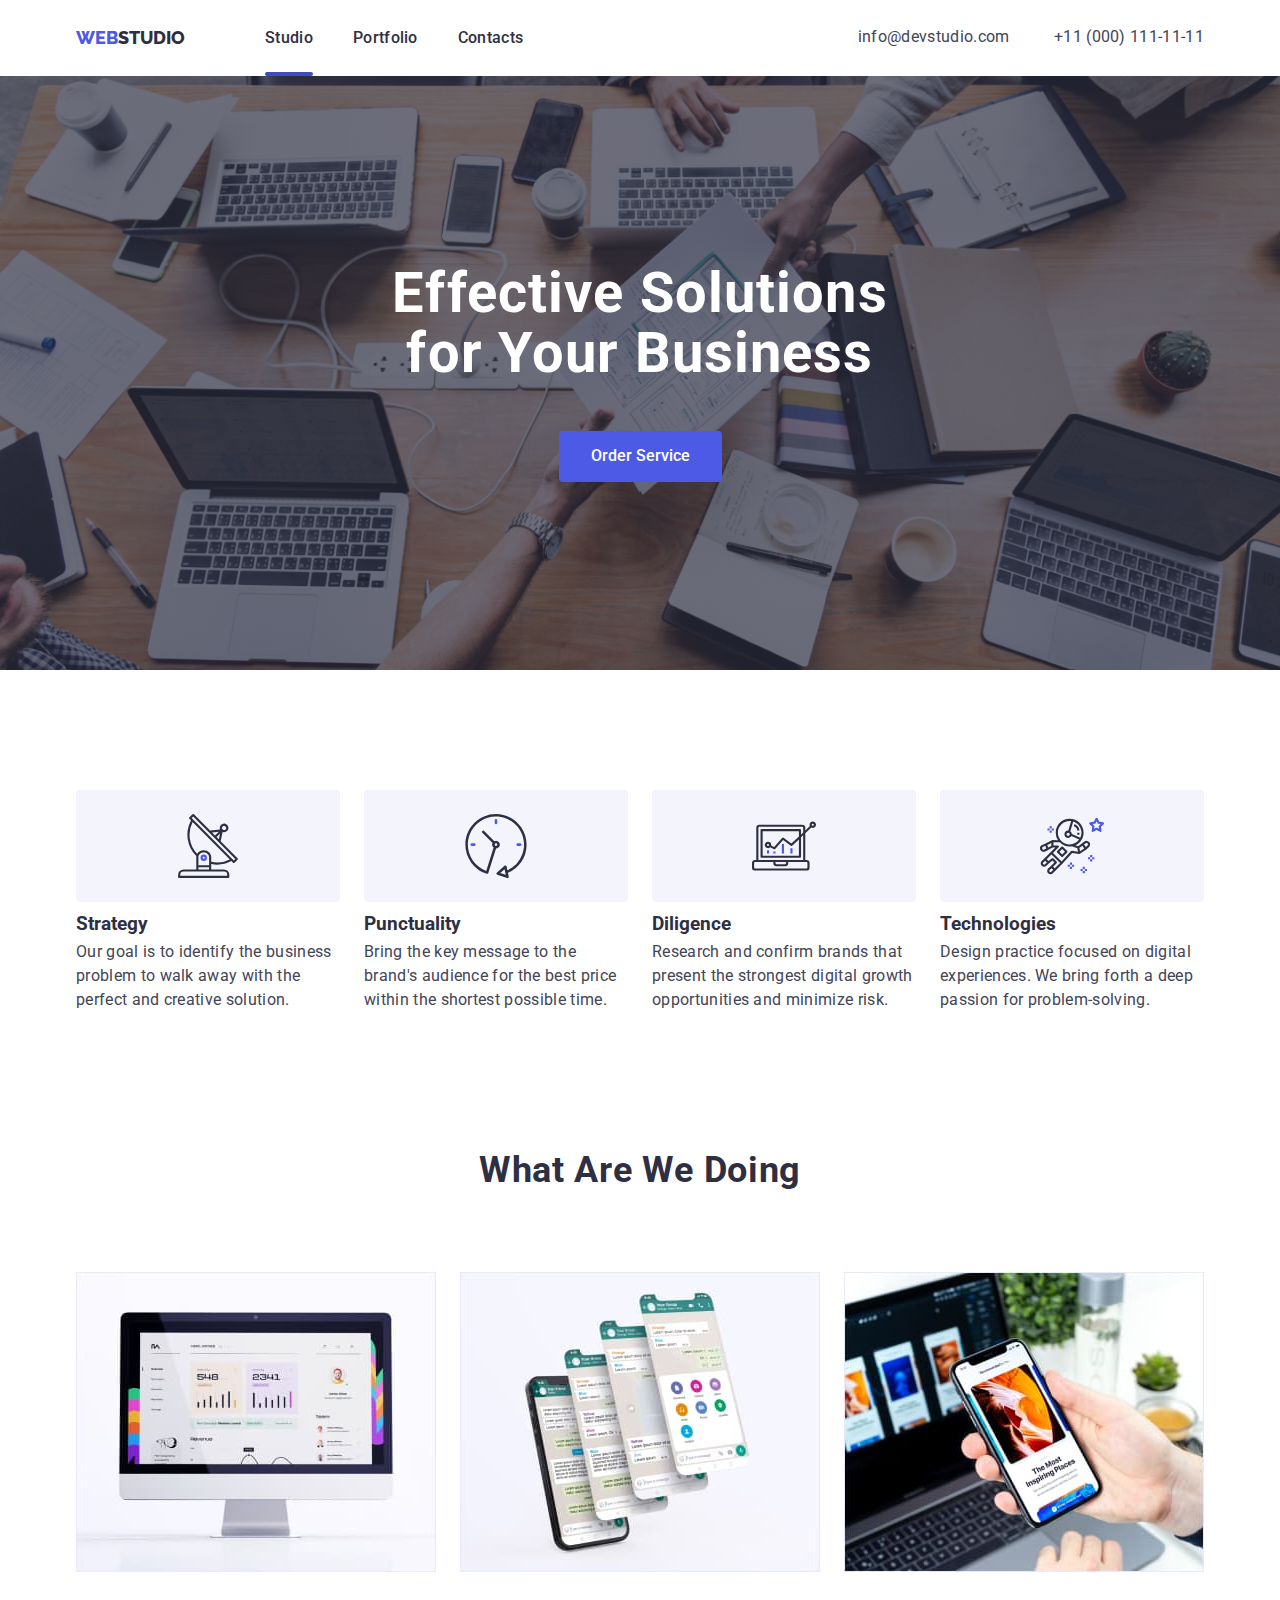
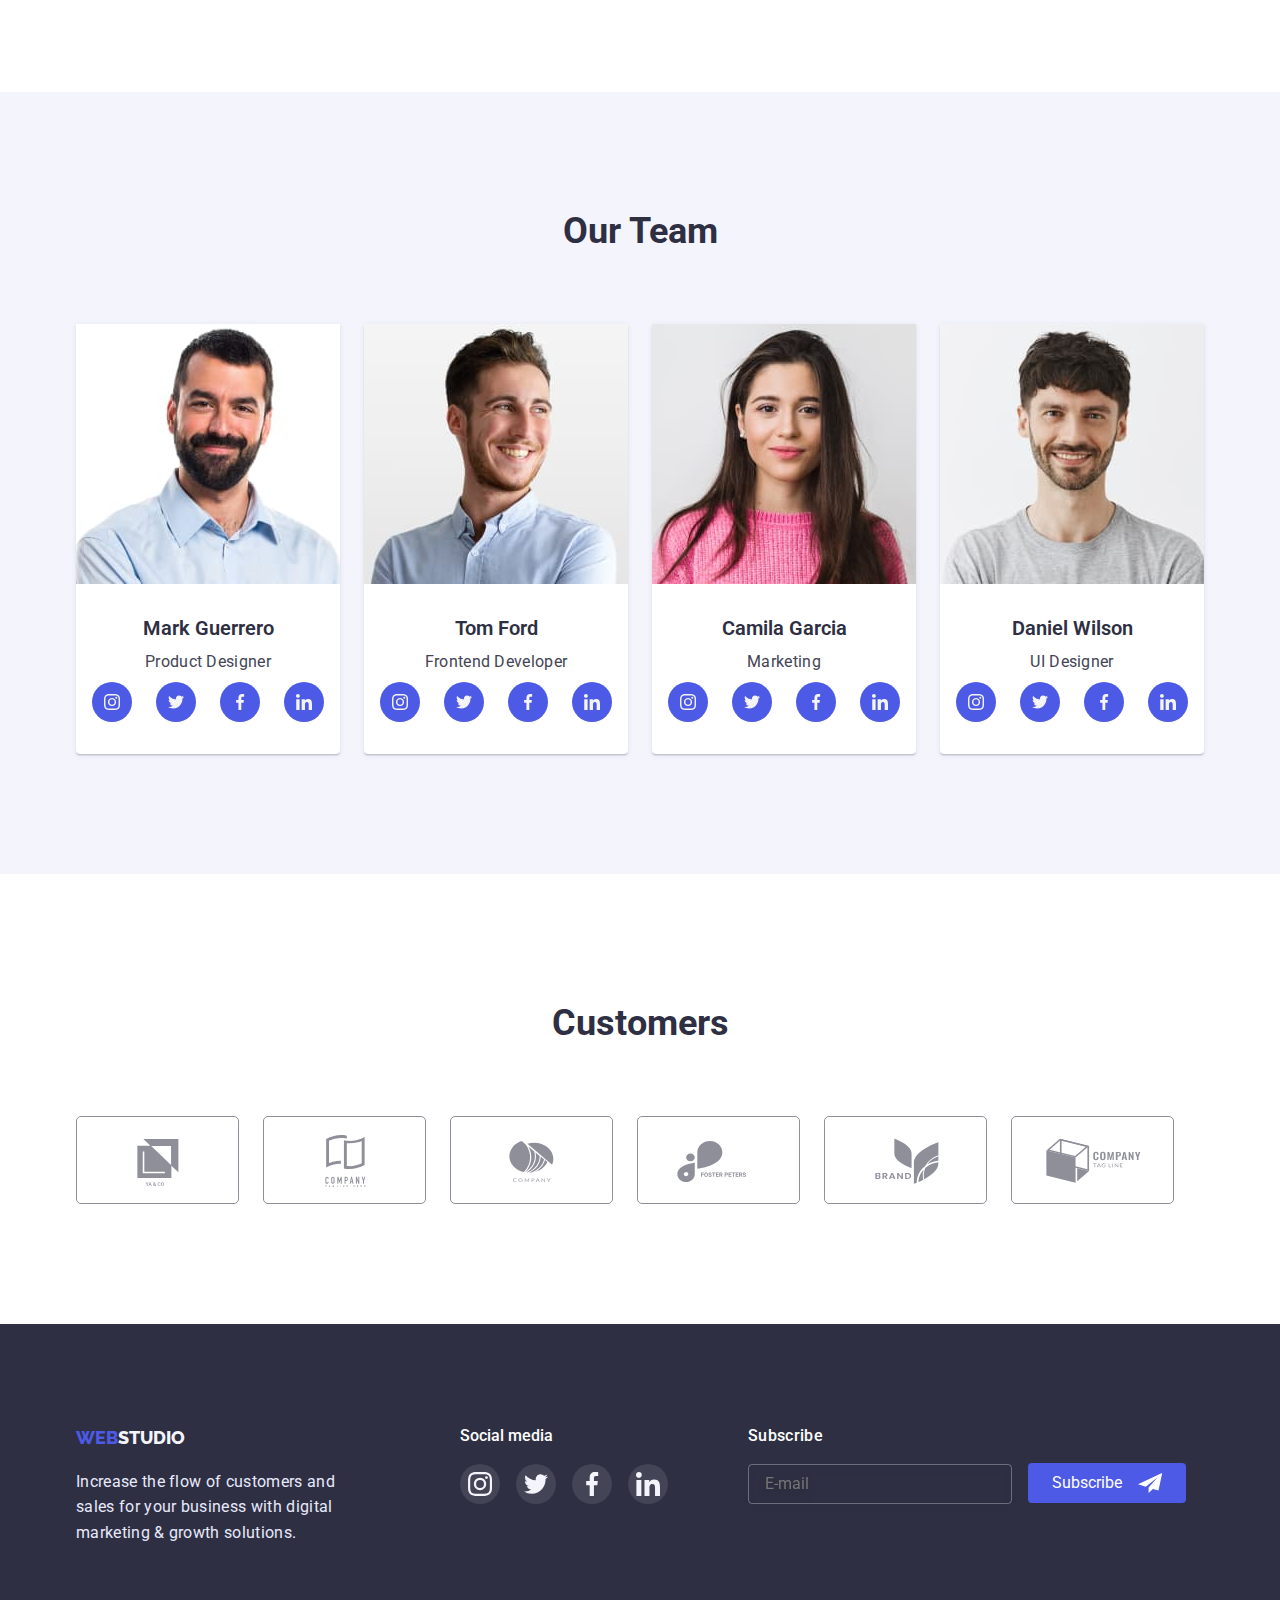
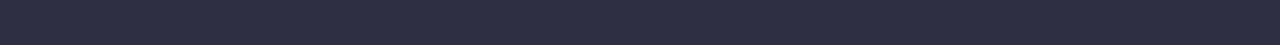
==== index.html @ 7df6b6e0 "hw7(task7) fix 0.0" ====
<!DOCTYPE html>
<html lang="en">
  <head>
    <meta charset="UTF-8">
    <meta http-equiv="X-UA-Compatible" content="IE=edge">
    <meta name="viewport" content="width=device-width, initial-scale=1.0">
    <title>WebStudio</title>
    <link rel="preconnect" href="https://fonts.googleapis.com">
    <link rel="preconnect" href="https://fonts.gstatic.com" crossorigin>
    <link href="https://fonts.googleapis.com/css2?family=Raleway:wght@800&family=Roboto:wght@400;500;700;900&display=swap" rel="stylesheet">
    <link rel="stylesheet" href="./styles/modern-normalize.css">
    <link rel="stylesheet" href="./styles/style.css">
  </head>
  <body class="site-body">
    <!--Header-->
    <header class="topline">
      <div class="container had-container">
        <nav class="style-navigation">
      <a class="logo link" href="./index.html">
        <span class="web">WEB</span>
        <span class="studio">STUDIO</span>
        </a>
      <!--Menu Nav-->
        <ul class="navigation list">
          <li class="header-nav"><a class="studio-nav link active-link" href="./index.html">Studio</a></li>
          <li class="header-nav"><a class="portfolio-nav link" href="./portfolio.html">Portfolio</a></li>
          <li class="header-nav"><a class="contact-nav link" href="#">Contacts</a></li>
        </ul>
      </nav>
      <address class="contact-link">
        <a class="header-mail link" href="mailto:info@devstudio.com">info@devstudio.com</a>
        <a class="header-tel link" href="tel:+110001111111">+11 (000) 111-11-11</a>
      </address>
    </div>
    </header>

    <!--Main-->
    <main class="main-studio">

      <section class="mainheadder">
        <div class="container">
        <h1 class="title ">Effective Solutions for Your Business</h1>
        <button type="button" class="textbutton" data-modal-open>Order Service</button>
      </div>
      </section>

      <!--Section1-->
      <section class="about">
        <div class="container">
        <h2 hidden class="section-two">Main Kontent With Sections</h2>
        <ul class="about-list abouthead list">
          <li class="about-item">
            <div class="about-link">
              <svg class="about-icon" widht="64" height="64">
                <use href="./img/icons.svg#icon-antenna"></use>
              </svg>
            </div>
            <h3 class="hhead">Strategy</h3>
            <p class="phead">
              Our goal is to identify the business problem to walk away with the
              perfect and creative solution.
            </p>
          </li>

          <li class="about-item">
            <div class="about-link">
              <svg class="about-icon" widht="64" height="64"> <!---FIX DEPLO 64 tru-->
                <use href="./img/icons.svg#icon-clock"></use>
              </svg>
            </div>
            <h3 class="hhead">Punctuality</h3>
            <p class="phead">
              Bring the key message to the brand's audience for the best price
              within the shortest possible time.
            </p>
          </li>

          <li class="about-item">
            <div class="about-link">
              <svg class="about-icon" widht="64" height="64">
                <use href="./img/icons.svg#icon-diagram"></use>
              </svg>
            </div>
            <h3 class="hhead">Diligence</h3>
            <p class="phead">
              Research and confirm brands that present the strongest digital
              growth opportunities and minimize risk.
            </p>
          </li>

          <li class="about-item">
            <div class="about-link">
              <svg class="about-icon" widht="64" height="64">
                <use href="./img/icons.svg#icon-astronaut"></use>
              </svg>
            </div>
            <h3 class="hhead">Technologies</h3>
            <p class="phead">
              Design practice focused on digital experiences. We bring forth a
              deep passion for problem-solving.
            </p>
          </li>
        </ul>

        </div>
      </section>

      <!--Section2-->
      <section class="our-work">
        <div class="container">
        <h2 class="title-two">What are we doing</h2>
        <ul class="img-wedoing list">
          <!--img1-->
          <li >
            <img 
              src="img/img1.jpg"
              alt="коп'ютер зі статистикою"
            >
          </li>
        <!--img2-->
        <li >
          <img
            
            src="img/img2.jpg"
            alt="мобільний функціонал продукту"
          >
        </li>
        <!--img3-->
        <li >
          <img
            
            src="img/img3.jpg"
            alt="мобільний дизайн додатку"
          >
        </li>
      </ul>
     </div>
      </section>
 
      <!--Section3-->
      <section class="team">
        <div class="container">
        <h2 class="title-three">Our Team</h2>

        <ul  class="img-team list">
          <!--Mark-->
          <li class="backround-card-mainpage">
            <img
              src="img/MarkGuerrero.jpg"
              alt="альтернативний текст"
            > 
            <h3 class="title-team">Mark Guerrero</h3>
            <p class="text-team">Product Designer</p>
            <ul class="studio-soc-list list">
              <li class="studio-soc-item">
                <a href="" class="studio-soc-link link">
                  <svg class="studio-soc-icon" width="16" height="16">
                    <use href="./img/icons.svg#icon-instagram"></use>
                  </svg>
                </a>
              </li>
              <li class="studio-soc-item">
                <a href="" class="studio-soc-link link">
                  <svg class="studio-soc-icon" width="16" height="16">
                    <use href="./img/icons.svg#icon-twitter"></use>
                  </svg>
                </a>
              </li>
              <li class="studio-soc-item">
                <a href="" class="studio-soc-link link">
                  <svg class="studio-soc-icon" width="16" height="16">
                    <use href="./img/icons.svg#icon-facebook"></use>
                  </svg>
                </a>
              </li>
              <li class="studio-soc-item">
                <a href="" class="studio-soc-link link">
                  <svg class="studio-soc-icon" width="16" height="16">
                    <use href="./img/icons.svg#icon-linkedin"></use>
                  </svg>
                </a>
              </li>
            </ul>
          </li>
          
          <!--Tom-->
          <li class="backround-card-mainpage">
            <img
              src="img/TomFord.jpg"
              alt="альтернативний текст"
            >
            <h3 class="title-team">Tom Ford</h3>
            <p class="text-team">Frontend Developer</p>
            <ul class="studio-soc-list list">
              <li class="studio-soc-item">
                <a href="" class="studio-soc-link link">
                  <svg class="studio-soc-icon" width="16" height="16">
                    <use href="./img/icons.svg#icon-instagram"></use>
                  </svg>
                </a>
              </li>
              <li class="studio-soc-item">
                <a href="" class="studio-soc-link link">
                  <svg class="studio-soc-icon" width="16" height="16">
                    <use href="./img/icons.svg#icon-twitter"></use>
                  </svg>
                </a>
              </li>
              <li class="studio-soc-item">
                <a href="" class="studio-soc-link link">
                  <svg class="studio-soc-icon" width="16" height="16">
                    <use href="./img/icons.svg#icon-facebook"></use>
                  </svg>
                </a>
              </li>
              <li class="studio-soc-item">
                <a href="" class="studio-soc-link link">
                  <svg class="studio-soc-icon" width="16" height="16">
                    <use href="./img/icons.svg#icon-linkedin"></use>
                  </svg>
                </a>
              </li>
            </ul>
          </li>
          <!--Camila-->
          <li class="backround-card-mainpage">
            <img
              src="img/CamilaGarcia.jpg"
              alt="альтернативний текст"
            >
            <h3 class="title-team">Camila Garcia</h3>
            <p class="text-team">Marketing</p>
            <ul class="studio-soc-list list">
              <li class="studio-soc-item">
                <a href="" class="studio-soc-link link">
                  <svg class="studio-soc-icon" width="16" height="16">
                    <use href="./img/icons.svg#icon-instagram"></use>
                  </svg>
                </a>
              </li>
              <li class="studio-soc-item">
                <a href="" class="studio-soc-link link">
                  <svg class="studio-soc-icon" width="16" height="16">
                    <use href="./img/icons.svg#icon-twitter"></use>
                  </svg>
                </a>
              </li>
              <li class="studio-soc-item">
                <a href="" class="studio-soc-link link">
                  <svg class="studio-soc-icon" width="16" height="16">
                    <use href="./img/icons.svg#icon-facebook"></use>
                  </svg>
                </a>
              </li>
              <li class="studio-soc-item">
                <a href="" class="studio-soc-link link">
                  <svg class="studio-soc-icon" width="16" height="16">
                    <use href="./img/icons.svg#icon-linkedin"></use>
                  </svg>
                </a>
              </li>
            </ul>
          </li>
          <!--Daniel-->
          <li class="backround-card-mainpage">
            <img
              src="img/DanielWilson.jpg"
              alt="альтернативний текст"
            >
            <h3 class="title-team">Daniel Wilson</h3>
            <p class="text-team">UI Designer</p>
            <ul class="studio-soc-list list">
              <li class="studio-soc-item">
                <a href="" class="studio-soc-link link">
                  <svg class="studio-soc-icon" width="16" height="16">
                    <use href="./img/icons.svg#icon-instagram"></use>
                  </svg>
                </a>
              </li>
              <li class="studio-soc-item">
                <a href="" class="studio-soc-link link">
                  <svg class="studio-soc-icon" width="16" height="16">
                    <use href="./img/icons.svg#icon-twitter"></use>
                  </svg>
                </a>
              </li>
              <li class="studio-soc-item">
                <a href="" class="studio-soc-link link">
                  <svg class="studio-soc-icon" width="16" height="16">
                    <use href="./img/icons.svg#icon-facebook"></use>
                  </svg>
                </a>
              </li>
              <li class="studio-soc-item">
                <a href="" class="studio-soc-link link">
                  <svg class="studio-soc-icon" width="16" height="16">
                    <use href="./img/icons.svg#icon-linkedin"></use>
                  </svg>
                </a>
              </li>
            </ul>
          </li>
        </ul>
        </div>
      </section>

      <!--Section4-->
      <section class="cust">
        <div class="container">
          <h2 class="title-four">Customers</h2>
            <ul class="cust-list list">
              <li class="cust-item">
                <a href="" class="cust-link link">
                  <svg class="cust-icon" width="104" height="56">
                    <use href="./img/icons.svg#icon-Logo-first"></use>
                  </svg>
                </a>
              </li>
              <li class="cust-item">
                <a href="" class="cust-link link">
                  <svg class="cust-icon" width="104" height="56">
                    <use href="./img/icons.svg#icon-Logo-sec"></use>
                  </svg>
                </a>
              </li>
              <li class="cust-item">
                <a href="" class="cust-link link">
                  <svg class="cust-icon" width="104" height="56">
                    <use href="./img/icons.svg#icon-Logo-th"></use>
                  </svg>
                </a>
              </li>
              <li class="cust-item">
                <a href="" class="cust-link link">
                  <svg class="cust-icon" width="104" height="56">
                    <use href="./img/icons.svg#icon-Logo-for"></use>
                  </svg>
                </a>
              </li>
              <li class="cust-item">
                <a href="" class="cust-link link">
                  <svg class="cust-icon" width="104" height="56">
                    <use href="./img/icons.svg#icon-Logo-fiv"></use>
                  </svg>
                </a>
              </li>
              <li class="cust-item">
                <a href="" class="cust-link link">
                  <svg class="cust-icon"  width="104" height="56">
                    <use href="./img/icons.svg#icon-Logo-six"></use>
                  </svg>
                </a>
              </li>
            </ul>
        </div>
      </section>

    </main>

    <!--Footer-->
    <footer class="footer">

      <div class="wrap-footer container">

        <!--FOOTER LOGO-->
      <div class="foot-logo">
      <a class="logo-footer link" href="./index.html"
        ><span class="web-footer">WEB</span><span class="studio-footer">STUDIO</span>
        </a> 
      <p class="footertext">
        Increase the flow of customers and sales for your business with digital
        marketing & growth solutions.
      </p>
    </div>

<!--FOOTER SOC_LINK-->
<div class="soc-link-footer">
  <h3 class="title-footer-soc">Social media</h3>
  <ul class="footer-soc-list list">
    
    <li class="footer-soc-item">
      <a href="" class="footer-soc-link link">
        <svg class="footer-soc-icon" width="24" height="24">
          <use href="./img/icons.svg#icon-instagram"></use>
        </svg>
      </a>
    </li>
    <li class="footer-soc-item">
      <a href="" class="footer-soc-link link">
        <svg class="sfooter-soc-icon" width="24" height="24">
          <use href="./img/icons.svg#icon-twitter"></use>
        </svg>
      </a>
    </li>
    <li class="footer-soc-item">
      <a href="" class="footer-soc-link link">
        <svg class="sfooter-soc-icon" width="24" height="24">
          <use href="./img/icons.svg#icon-facebook"></use>
        </svg>
      </a>
    </li>
    <li class="footer-soc-item">
      <a href="" class="footer-soc-link link">
        <svg class="sfooter-soc-icon" width="24" height="24">
          <use href="./img/icons.svg#icon-linkedin"></use>
        </svg>
      </a>
    </li>
  </ul>
</div>
<form class="subskribe-form">
  <h3 class="title-subskribe">Subscribe</h3>
  <div class="footer-subskribe">
        <div class="input-subskribe-footer">
      <input type="email"
        class="subskribe-input"
        name="footer-email"
        placeholder="E-mail"
        required
        id="footer-email"
        />
        </div>
        <section class="butten-footer">
          <button type="submit" class="subskribe-butten">Subscribe
            <svg class="icon-subscibe" width="24" height="24">
              <use href="./img/icons.svg#icon-subscibe"></use>
              </svg>
          </button>
        </section>
        </div>
      </form>
  </div>

      </div>
      
    </footer>

    <div class="backdrop is-hidden" data-modal>
      <div class="modal">
        <a type="button" class="modal-close" data-modal-close >
          <svg class="smodal-close-icon" width="8" height="8">
          <use href="./img/icons.svg#icon-vector-close"></use>
          </svg>
        </a>
        </button>
        <p class="modal-title">Leave your contacts and we will call you back</p>
        <form class="modal-form">

          <div class="modal-field">
          <label for="user-name" class="input-text">Name</label>
          <div class="input-wrap">
        <input type="text"
          class="modal-input"
          name="user-name"
          placeholder=""
          required
          id="user-name"
          />
          <svg class="input-icons" width="12" height="12">
            <use href="./img/icons.svg#icon-user"></use>
            </svg>
          </div>
        </div>

        <div class="modal-field">
        <label for="user-tel" class="input-text">Phone</label>
        <div class="input-wrap">
        <input type="tel"
          class="modal-input"
          name="user-tel"
          placeholder=""
          required
          id="user-tel"
           />
           <svg class="input-icons" width="18" height="24">
            <use href="./img/icons.svg#icon-phone-user"></use>
            </svg>
          </div>
        </div>

          <div class="modal-field">
            <label for="email-user" class="input-text">Email</label>
            <div class="input-wrap">
        <input type="email"
          class="modal-input"
          name="user-email"
          placeholder=""
          id="email-user"
           />
           <svg class="input-icons" width="18" height="24">
            <use href="./img/icons.svg#icon-email-user"></use>
            </svg>
          </div>
          <div class="modal-field">
            <label for="user-text" class="input-text">Comment</label>
           <textarea name="user-text"
            id="comment"
            class="modal-massage"
            placeholder="Text input"
            ></textarea>
            </div>
           </div>
          
           <div class="modal-accepted">
            <input type="checkbox"
             id="privacy" 
             name="privacy" 
             value="true" 
             class="input-check visually-hidden"
             />
            <label for="privacy" class="private-accept">
            <span>
              <svg class="check-icon" width="10" height="8">
                <use href="./img/icons.svg#icon-check"></use>
                </svg>
            </span>
            <p class="accept-texts">
            I accept the terms and conditions of the 
            <a class="private-police" href="">Privacy Policy </a>
            </p> 
            </label>
           </div>

           <section class="modal-butten-conteiner">
        <button type="submit" class="modal-butten">Send</button>
            </section>

      </form>
      </div>
    </div>
    <script src="./js/modal.js"></script>
  </body>
</html>
---- styles/style.css ----
:root{
--first-title-color: #FFFFFF;
--second-title-color:#2E2F42;
--first-btn-color: #4D5AE5;
--second-btn-color: #404BBF;
--typical-lh: 1.33
--lh:var(--typical-lh)
}


/*---------зброс марженів та маденгів-------------*/
p, h1, h2, h3, h4, h5, h6 {
    margin: 0;
}
ul{
    margin: 0;
    padding-left: 0;
}

body{
    font-family: 'Roboto', normal;
    background: #FFFFFF;
    color: #2E2F42;
    color: #4D5AE5;
    color: #434455;
    line-height: 1.33;
    line-height: 1.5;
    line-height: 1.6;
}

img{
    display: block;
    width: 100%;
    height: auto;
}

/*INVISE PARAMETR*/
.visually-hidden{
    position: absolute;
    width: 1px;
    height: 1px;
    margin: -1px;
    border: 0;
    padding: 0;
    white-space: nowrap;
    clip-path: inset(100%);
    clip: rect(0 0 0 0);
    overflow: hidden;
}
/*---------Header-Topline--------------*/

.list{
    list-style: none;
}

.link{
    text-decoration: none;
}

.container{
    width: 1158px;
    padding-left: 15px;
    padding-right: 15px;
    outline: 1px;
    margin: 0 auto;
   /*-outline: 1px solid red;-*/
}

/*-----SHABLON-TOP-LINE-------*/
.topline {
    padding-top: 25px;
    padding-bottom: 25px;
    box-shadow: 0px 2px 1px
    rgba(46, 47, 66, 0.08), 0px 1px 1px
    rgba(46, 47, 66, 0.16), 0px 1px 6px 
    rgba(46, 47, 66, 0.08);
}

.had-container {
    display: flex;
}
.style-navigation {
    margin-right: auto;
    display: flex;
    align-items: center;
}

.style-navigation {
    display: flex;
}

.logo {
    display: flex;
    margin-right: 80px;
}

.web {
    font-family: 'Raleway';
    font-style: normal;
    font-weight: 800;
    font-size: 18px;
    line-height: 1.33;
    color: #4D5AE5;
}

.studio { 
    font-family: 'Raleway';
    font-style: normal;
    font-weight: 800;
    font-size: 18px;
    line-height: 1.33;
    color: #2E2F42;
}


.navigation{
    display: flex;
    flex-direction: row;
    gap: 40px;
}

.header-nav{ 
    font-family: 'Roboto';
    font-style: normal;
    font-weight: 500;
    letter-spacing: 0.02em;
    position: relative;
}

.header-nav .active-link::after{
    content: '';
    position: absolute;
    width: 100%;
    height: 4px;
    background-color: var(--second-btn-color);
    left: 0;
    bottom: -25px;
    border-radius: 2px;

}

.studio-nav{
    font-size: 16px;
    line-height: 1.5;
    color: #2E2F42;
    letter-spacing: 0.02em;
    transition: 250ms cubic-bezier(0.4, 0, 0.2, 1);
}


.portfolio-nav{
    font-size: 16px;
    line-height: 1.5;
    color: #2E2F42;
    letter-spacing: 0.02em;
    transition: 250ms cubic-bezier(0.4, 0, 0.2, 1);
}

.contact-nav{
    font-size: 16px;
    line-height: 1.5;
    color: #2E2F42;
    letter-spacing: 0.02em;
    transition: 250ms cubic-bezier(0.4, 0, 0.2, 1);
}

.contact-link{
    font-style: normal;
    font-weight: 400;
    font-size: 16px;
    line-height: 1.5;   
    letter-spacing: 0.02em;
}

.studio-nav:hover,
.portfolio-nav:hover,
.contact-nav:hover,
.studio-nav:focus,
.portfolio-nav:focus,
.contact-nav:focus{
    color: #404BBF;
}

.header-mail{
    margin-right: 40px;
color: #434455;
transition: 250ms cubic-bezier(0.4, 0, 0.2, 1);
}


.header-tel{
    color: #434455;
    transition: 250ms cubic-bezier(0.4, 0, 0.2, 1);
}

.header-tel:hover,
.header-mail:hover,
.header-tel:focus,
.header-mail:focus{
    color: #404BBF;
}

/*-------MAIN BLACK BOX--------*/

.mainheadder{
    padding-top: 188px;
    padding-bottom: 188px;
    text-align: center;
    background: #2E2F42;
    background-image: linear-gradient(
        rgba(46, 47, 66, 0.7),
        rgba(46, 47, 66, 0.7)), 
     url(../img/people-office-background.jpg);
    background-repeat: no-repeat;
    background-position: center;
    background-size: cover;
    max-width: 1440px;
    margin: 0 auto;
}




.title{ 
width: 496px;
font-weight: 700; 
font-size: 56px;
line-height: 1.07;
letter-spacing: 0.02em;
color: #FFFFFF;
margin: 0 auto;
}

.textbutton{
    margin-top: 48px;
    font-family: inherit;
    font-style: normal;
    padding: 16px 32px;
    font-weight: 500;
    font-size: 16px;
    line-height: 1.18;
    color: #FFFFFF;
    background: #4D5AE5;
    border-radius: 4px;
    border:none;
    cursor: pointer; 
    transition: 250ms cubic-bezier(0.4, 0, 0.2, 1);
}



.textbutton:hover,
.textbutton:focus{
    background-color: #404BBF;
    box-shadow: 0px 4px 4px rgba(0, 0, 0, 0.15);
} 


/*--------------Section1--------*/

.abouthead {
   padding-bottom: 120px;

}

.about-list {
    padding-top: 120px;
    justify-content: center;
    display: flex;
    gap: 24px;
}

.about-item {
    width: 264px;
    height: 112px;
}
.about-link {
    width: 100%;
    height: 100%;
    background-color: #F4F4FD;
    border-radius: 4px;
    display: flex;
    align-items: center;
    justify-content: center;
}
/*--------
.about-icon { ------ якщо потрібно задати колір 
    fill: #8E8F99;   черз стилі, видаліть fill у спрайті 
}--*/

.hhead{
    color: #2E2F42;
    margin-top: 8px;
}

.phead{
    width: 264px;
    font-family: 'Roboto';
    font-style: normal;
    font-weight: 400;
    font-size: 16px;
    line-height: 1.5;

    letter-spacing: 0.02em;
    color: #434455;
}

/*--------------Section2--------*/
.our-work{
padding-top: 120px;
padding-bottom: 120px;
}
.title-two{
margin-bottom: 72px;
font-weight: 700;
font-size: 36px;
text-align: center;
letter-spacing: 0.02em;
text-transform: capitalize;

color: #2E2F42;
}

.img-wedoing{
gap: 24px;
display: flex;
padding: 0px;

}

/*--------------Section3--------*/
.team{
    padding-bottom: 120px;
    padding-top: 120px;
    background: right #F4F4FD;
    
}

.title-three{
    margin-bottom: 72px;
    text-align: center;
    font-weight: 700;
    font-size: 36px;
    line-height: 1.11;
    color: #2E2F42;

}

.img-team{
    display: flex;
    gap: 24px;    

}

.backround-card-mainpage{
    background: #FFFFFF;
    box-shadow: 0px 1px 6px 
    rgba(46, 47, 66, 0.08), 0px 1px 1px 
    rgba(46, 47, 66, 0.16), 0px 2px 1px 
    rgba(46, 47, 66, 0.08);
    border-radius: 0px 0px 4px 4px;
}

.title-team{
margin-top: 32px;
font-family: 'Roboto';
font-style: normal;
font-weight: 600;
font-size: 20px;
line-height: 1.2;
text-align: center;
color: #2E2F42;
}

.text-team{
    margin-top: 10px;
    font-family: 'Roboto';
font-style: normal;
font-weight: 400;
font-size: 16px;
line-height: 1.5;
text-align: center;
letter-spacing: 0.02em;
color: #434455;
margin-bottom: 8px;
}
.studio-soc-list {
    display: flex;
    justify-content: center;
    gap: 24px;
    padding-bottom: 32px;
    
}

.studio-soc-item {
    width: 40px;
    height: 40px;
}
.studio-soc-link {
    width: 100%;
    height: 100%;
    background-color: #4D5AE5;
    border-radius: 50%;
    display: flex;
    align-items: center;
    justify-content: center;
    fill: #F4F4FD;
    transition: 250ms cubic-bezier(0.4, 0, 0.2, 1);

}

.studio-soc-item{
    fill: #F4F4FD;
}

.studio-soc-link:hover,
.studio-soc-link:focus{
background-color:#404BBF;
}

/*-----SECTION 4---*/
.cust {
    padding-top: 130px;
    padding-bottom: 120px;
}

.title-four {
    margin-bottom: 72px;
    font-family: 'Roboto';
    font-style: normal;
    text-align: center;
    font-weight: 700;
    font-size: 36px;
    line-height: 1.11;
    color: #2E2F42;
}
.cust-list {
    display: flex;
    gap: 24px;
}

.cust-item {
    width: calc((100% - 150px)/6);
    height: 88px;
}
.cust-link {
    width: 100%;
    height: 100%;
    border: 1px solid #8E8F99;
    border-radius: 5px;
    display: flex;
    align-items: center;
    justify-content: center;
    transition: 250ms cubic-bezier(0.4, 0, 0.2, 1);
}


.cust-icon {
    fill: #8E8F99;
    transition: 250ms cubic-bezier(0.4, 0, 0.2, 1);
}

.cust-link:hover,
.cust-link:focus {
    border-color: #404BBF;
}
.cust-link:focus .cust-icon{
    fill: #404BBF;
}
.cust-link:hover .cust-icon{
    fill: #404BBF;
}


/*--------------Footer--------*/
footer{
background: #2E2F42;
}


.foot-logo{
    padding-top: 100px;
    padding-bottom: 100px;
}

.logo-footer{
    font-family: 'Raleway';
    font-style: normal;
    display: flex;
    align-items: flex-start;
}

.web-footer{  
font-weight: 800;
font-size: 18px;
line-height: 1.6;
color: #4D5AE5;
}

.studio-footer{
font-weight: 800;
font-size: 18px;
line-height: 1.6;
color: #F4F4FD;
}



/*SOCIAL MEDIA FOOTER*/
.wrap-footer{
    display: flex;
}

.soc-link-footer{
    margin-left: 120px;
    padding-top: 100px;

}

.title-footer-soc{
    color: #FFFFFF;
    font-family: 'Roboto';
    font-style: normal;
    font-weight: 500;
    font-size: 16px;
    line-height: 1.5;
    margin-bottom: 16px;
}

.footer-soc-list {
    display: flex;
    gap: 16px;

}


.footer-soc-item {
    width: 40px;
    height: 40px;    
}

.footer-soc-link {
    width: 100%;
    height: 100%;
    background-color: rgba(255, 255, 255, 0.1);
    border-radius: 50%;
    display: flex;
    align-items: center;
    justify-content: center;
    fill: #F4F4FD;
    transition: 250ms cubic-bezier(0.4, 0, 0.2, 1);
}

.footer-soc-icon{
    fill: #F4F4FD;
}

.footer-soc-link:hover,
.footer-soc-link:focus{
background-color:#31D0AA;
}

.footertext{
    width: 264px;
    margin-top: 16px;
    word-wrap: break-word;
    font-family: 'Roboto';
    font-style: normal;
    font-weight: 400;
    font-size: 16px;
    line-height: 1.6;
    letter-spacing: 0.02em;
    color: #E7E9FC;
}

.subskribe-form{
    margin-left: 80px;
    padding-top: 100px;
}
.footer-subskribe{
    margin-left: auto;
    display: flex;
    align-items: center;
    justify-content: center;
}

.title-subskribe{
    font-family: inherit;
    font-weight: 500;
    font-size: 16px;
    line-height: 24px;
    letter-spacing: 0.02em;
    color: #FFFFFF;
}

.subskribe-input{
    width: 264px;
    height: 40px;
    margin-top: 16px;
    background-color: transparent;
    border: 1px solid rgba(255, 255, 255, 0.3);
    filter: drop-shadow(0px 4px 4px rgba(0, 0, 0, 0.15));
    border-radius: 4px;
    color: rgba(255, 255, 255, 0.6);
    outline: none;
    padding-left: 16px;
}

.subskribe-butten{
    display: block;
    margin-left: auto;
    display: flex;
    align-items: center;
    justify-content: center;
    padding: 8px 24px;
    color: #FFFFFF;
    background: #4D5AE5;
    border-radius: 4px;
    border:none;
    cursor: pointer; 
    transition: 250ms cubic-bezier(0.4, 0, 0.2, 1);
    margin-left: 16px;
    margin-top: 15px;
}
.subskribe-butten:hover,
.subskribe-butten:focus{
    background-color: #404BBF;
    box-shadow: 0px 4px 4px rgba(0, 0, 0, 0.15);
}

.icon-subscibe{
    margin-left: 16px;
}


/*--------------PORTFOLIO--------*/

.nav-portfolio{
    justify-content: center;
    margin-bottom: 72px;
    display: flex;
    gap: 24px;
}

.filters{
    padding-top: 96px;
    padding-bottom: 120px;
}

.button-text{
padding: 12px 24px;
font-family: 'Roboto';
font-style: normal;
font-weight: 500;
font-size: 16px;
line-height: 1.5;
}


.button-text{
    color: #4D5AE5;
  background: #F4F4FD;
  border: 1px solid #E7E9FC;
  border-radius: 4px;
  cursor: pointer;
  transition: 250ms cubic-bezier(0.4, 0, 0.2, 1);
}

.button-text:hover{
    box-shadow: 0px 3px 1px 
    rgba(0, 0, 0, 0.1), 0px 2px 1px 
    rgba(0, 0, 0, 0.08), 0px 2px 2px 
    rgba(0, 0, 0, 0.12);
}


.button-text:focus,
.button-text:hover{
    border-color: #404BBF;;
    color: #FFFFFF;
    background-color: #404BBF;
    box-shadow: 0px 3px 1px 
    rgba(0, 0, 0, 0.1), 0px 2px 1px 
    rgba(0, 0, 0, 0.08), 0px 2px 2px 
    rgba(0, 0, 0, 0.12);
}

/*-------MAIN CONTENT PORTFOLIO--------*/

.portfolio-content{
    display: flex;
    flex-wrap: wrap;
    gap: 48px 24px;
}


.pic-size{
    width: 360px;
}


.content-card-pic{
    border: 1px solid #E7E9FC;
    box-shadow: 0px 1px 6px rgba(46, 47, 66, 0.08);
border-top: 0;
}

.pictures-content{
    transition: 250ms cubic-bezier(0.4, 0, 0.2, 1);
}

.pictures-content:hover{
    box-shadow: 0px 1px 6px rgba(46, 47, 66, 0.08), 
    0px 1px 1px rgba(46, 47, 66, 0.16), 
    0px 2px 1px rgba(46, 47, 66, 0.08);
    cursor: pointer;
}

.portfolio-title,
.portfolio-text{
    font-family: 'Roboto';
    font-style: normal;
    letter-spacing: 0.02em;
    padding-left: 16px;
}

.portfolio-title{
padding-top: 32px;
margin-bottom: 8px;
font-weight: 500;
font-size: 20px;
line-height: 1.2;
color: #2E2F42;
}

.portfolio-text{
    padding-bottom: 32px;
    font-weight: 400;
    font-size: 16px;
    line-height: 1.5;
    color: #434455;
}

.cards-potfolio-wrap{
    position: relative;
    overflow: hidden;
}

.pictures-content:hover .cards-potfolio-text{
    transform: translateY(0);
}

.cards-potfolio-text{
position: absolute;
top: 0;
font-size: 16px;
font-weight: 400;
line-height: 1.5;
color: #F4F4FD;
padding-top: 40px;
padding-bottom: 164px;
padding-left: 32px;
background-color: rgba(77,	90,	229, 0.902);
transform: translateY(100%);
overflow: auto; /*----ЯКЩО ПОТРІБЕН СКРОЛ ДЛЯ ТЕКСТУ--*/
transition: transform 250ms cubic-bezier(0.4, 0, 0.2, 1);
}
/*--------------FOOTER-PORTFOLIO------------*/

/*--------------BACKDROP------------*/
.backdrop{
    position: fixed;
    top: 0;
    width: 100%;
    height: 100%;
    background-color: rgba(19, 19, 20, 0.445);
    transition: opacity 250ms cubic-bezier(0.4, 0, 0.2, 1), visibility 250ms cubic-bezier(0.4, 0, 0.2, 1);
}
/*--------------MODAL-WINDOW------------*/
.modal{
    position: absolute;
    top: 50%;
    left: 50%;
    width: 408px;
    min-height: 576px;
    background: #FCFCFC;
    box-shadow: 0px 1px 1px rgba(0, 0, 0, 0.14), 0px 1px 3px rgba(0, 0, 0, 0.12), 0px 2px 1px rgba(0, 0, 0, 0.2);
    border-radius: 4px;
    transform: translate(-50%, -50%) scale(1);
    transition: transform 250ms cubic-bezier(0.4, 0, 0.2, 1);
    padding: 24px;
}

.backdrop.is-hidden .modal{
    transform: translate(-50%, -50%) scale(0);
}

.modal-close{
    width: 24px;
    height: 24px;
    /*position: absolute;
    right: 24px;
    top: 24px;*/
    background-color: rgba(231, 233, 252, 0.1);
    border: 1px solid rgba(0, 0, 0, 0.1);
    border-radius: 50%;
    transition: 250ms cubic-bezier(0.4, 0, 0.2, 1);
    display: block;
    margin-left: auto;
    display: flex;
    align-items: center;
    justify-content: center;
    background-color: #E7E9FC;
}

.smodal-close-icon{
    /*fill: #000000;*/
}

.is-hidden {
    opacity: 0;
    visibility: hidden;
    pointer-events: none;
}

.modal-close:hover,
.modal-close:focus{
    fill: #FFFFFF;
    background-color: #404BBF;
    cursor: pointer;;
}

.modal-title{
font-weight: 500;
font-size: 16px;
line-height: 1.5;
text-align: center;
color: #2E2F42;
margin-top: 24px;
margin-bottom: 16px;
}

/*.modal-field{
    margin-bottom: 8px;
}*/

.input-wrap{
    position: relative;
}

.modal-input{
    width: 360px;
    height: 40px;
    background-color: transparent;
    border: 1px solid rgba(33, 33, 33, 0.2);
    border-radius: 4px;
    padding-left: 38px;
    outline: none;
}

.modal-input:focus{
    border-color: var(--first-btn-color);
}

.modal-input:focus +.input-icons{
    fill: var(--first-btn-color);
}

.input-icons{
    position:absolute;
    left: 16px;
    top: 50%;
    transform: translateY(-50%);
}

.input-text{
    display: inline-block;
    font-size: 12px;
    line-height: 1.3;
    color: #8E8F99;
}

.modal-massage{
    width: 100%;
    height: 120px;
    border: 1px solid rgba(33, 33, 33, 0.2);
    border-radius: 4px;
    padding-left: 16px;
    outline: none;
    background-color: transparent;
    padding-top: 8px;
    padding-left: 16px;
    resize: none;
}

.modal-massage::placeholder{
    font-size: 12px;
    line-height: 1.3;
    color: rgba(117, 117, 117, 0.5);
}

.modal-accepted{
    margin-top: 8px;
}

.private-accept{
    align-items: center;
    display: flex;
    font-size: 12px;
    line-height: 1.3;
    letter-spacing: 0.04em;
    color: #757575;
}

.private-accept span{
    width: 16px;
    height: 16px;
    border: 1.25px solid #2E2F42;
    border-radius: 2px;
    margin-right: 8px;
    display: flex;
    align-items: center;
    justify-content: center; 
    fill: transparent;
}

.input-check:checked +.private-accept span {
    background-color: var(--second-btn-color);
    border: none;
    fill:#F4F4FD;
}

.private-police{
    color: var(--first-btn-color);
}
.modal-butten-conteiner{
        text-align: center;
}

.modal-butten{
    width: 169px;
    margin-top: 24px;
    padding: 16px 32px;
    font-weight: 500;
    font-size: 16px;
    line-height: 1.18;
    letter-spacing: 0.04em;
    color: #FFFFFF;
    background: #4D5AE5;
    border-radius: 4px;
    border:none;
    cursor: pointer; 
    transition: 250ms cubic-bezier(0.4, 0, 0.2, 1);
}

.modal-butten:hover,
.modal-butten:focus{
    background-color: #404BBF;
    box-shadow: 0px 4px 4px rgba(0, 0, 0, 0.15);
} 
/*second type stilization check-mark

.private-accept::before{
content: "";
width: 16px;
height: 16px;
border: 1.25px solid #2E2F42;
border-radius: 2px;
margin-right: 8px;
}

.input-check:checked +.private-accept::before{
background-color: var(--second-btn-color);
border: none;
background-image: url(../img/check-mark.svg);
background-repeat: no-repeat;
background-position: center;
}*/




/*  Стилізація псевдоклассу PLACEHOLDER*
.modal-input::placeholder{
    font-size: 12px;
    line-height: 1.3;
    color: #8E8F99;
}*/


/* ПРИКЛАД СТИЛІЗУВАННЯ ВАЛІДАЦІЇ

.modal-input:not(:placeholder-shown):not(:focus):valid{
    background-color: rgba(0, 128, 0, 0.286);
}
.modal-input:not(:placeholder-shown):not(:focus):invalid{
    background-color: rgba(128, 0, 0, 0.286);
} */
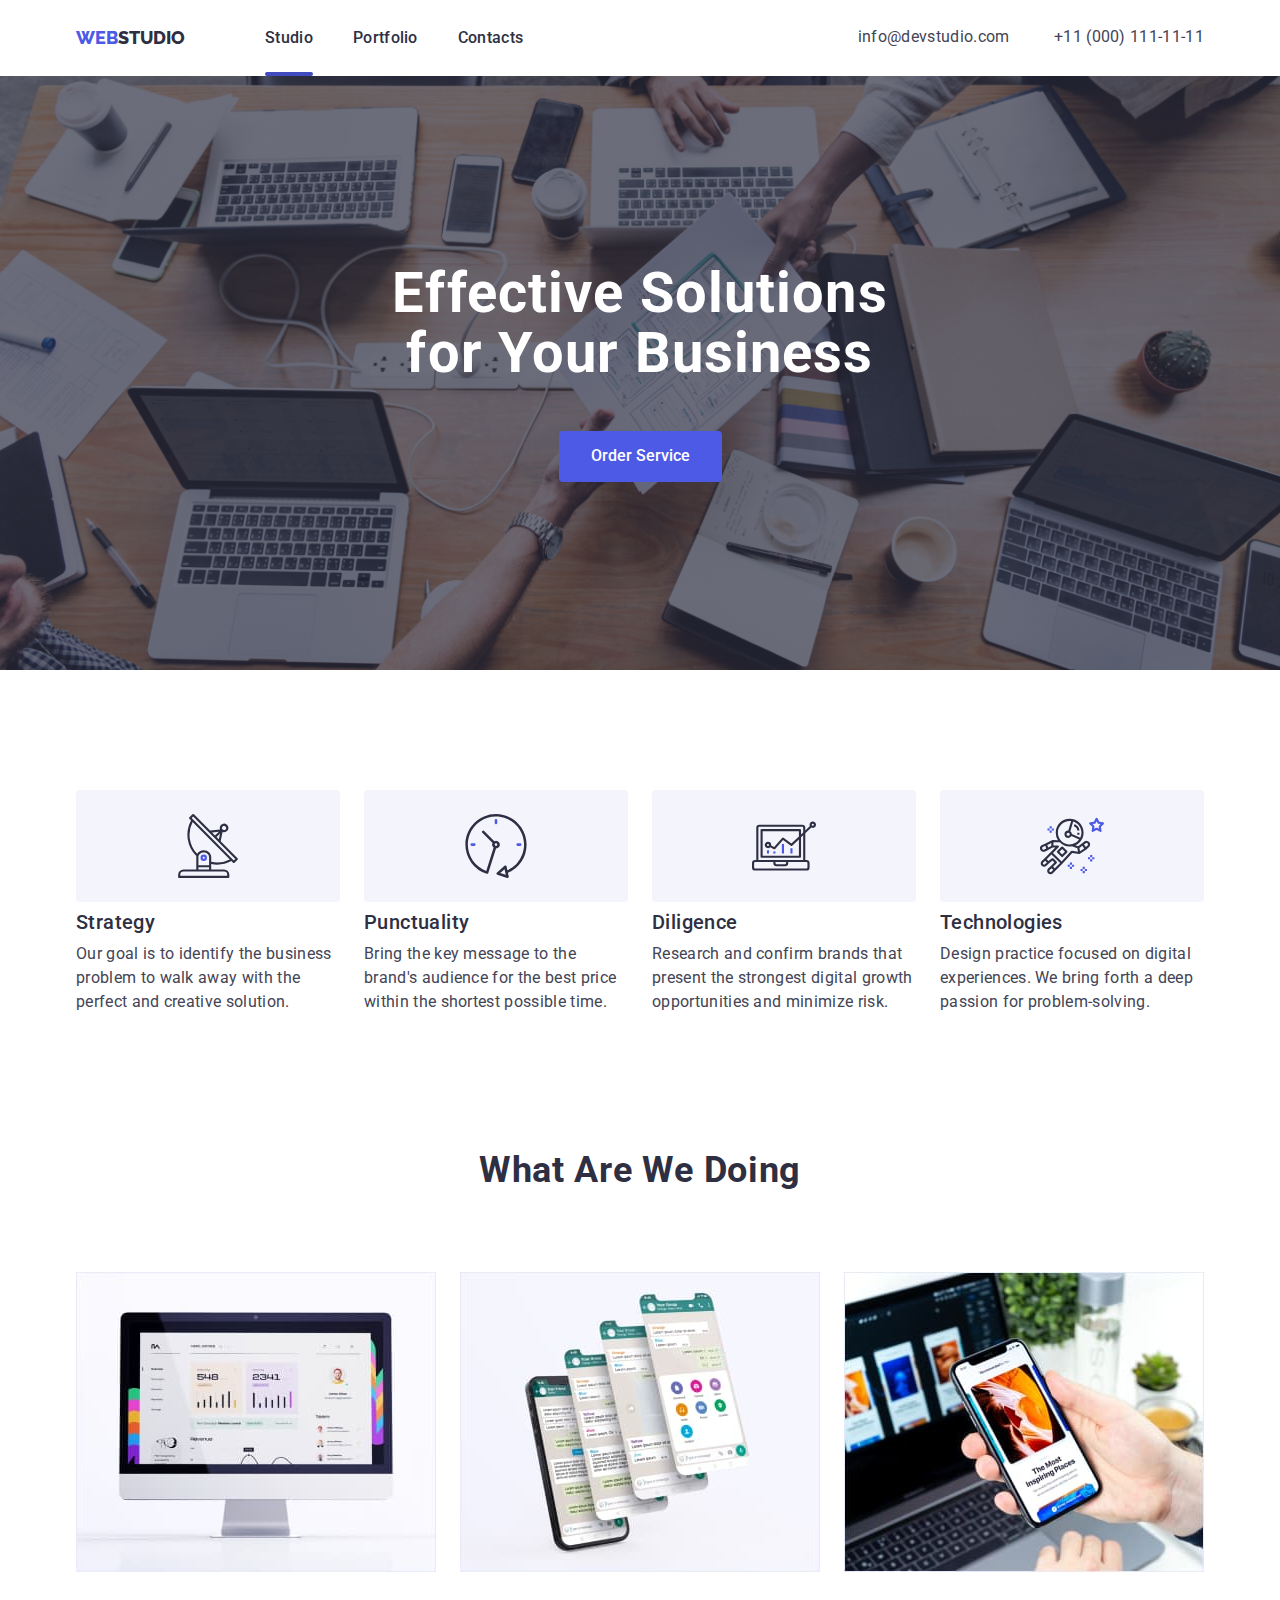
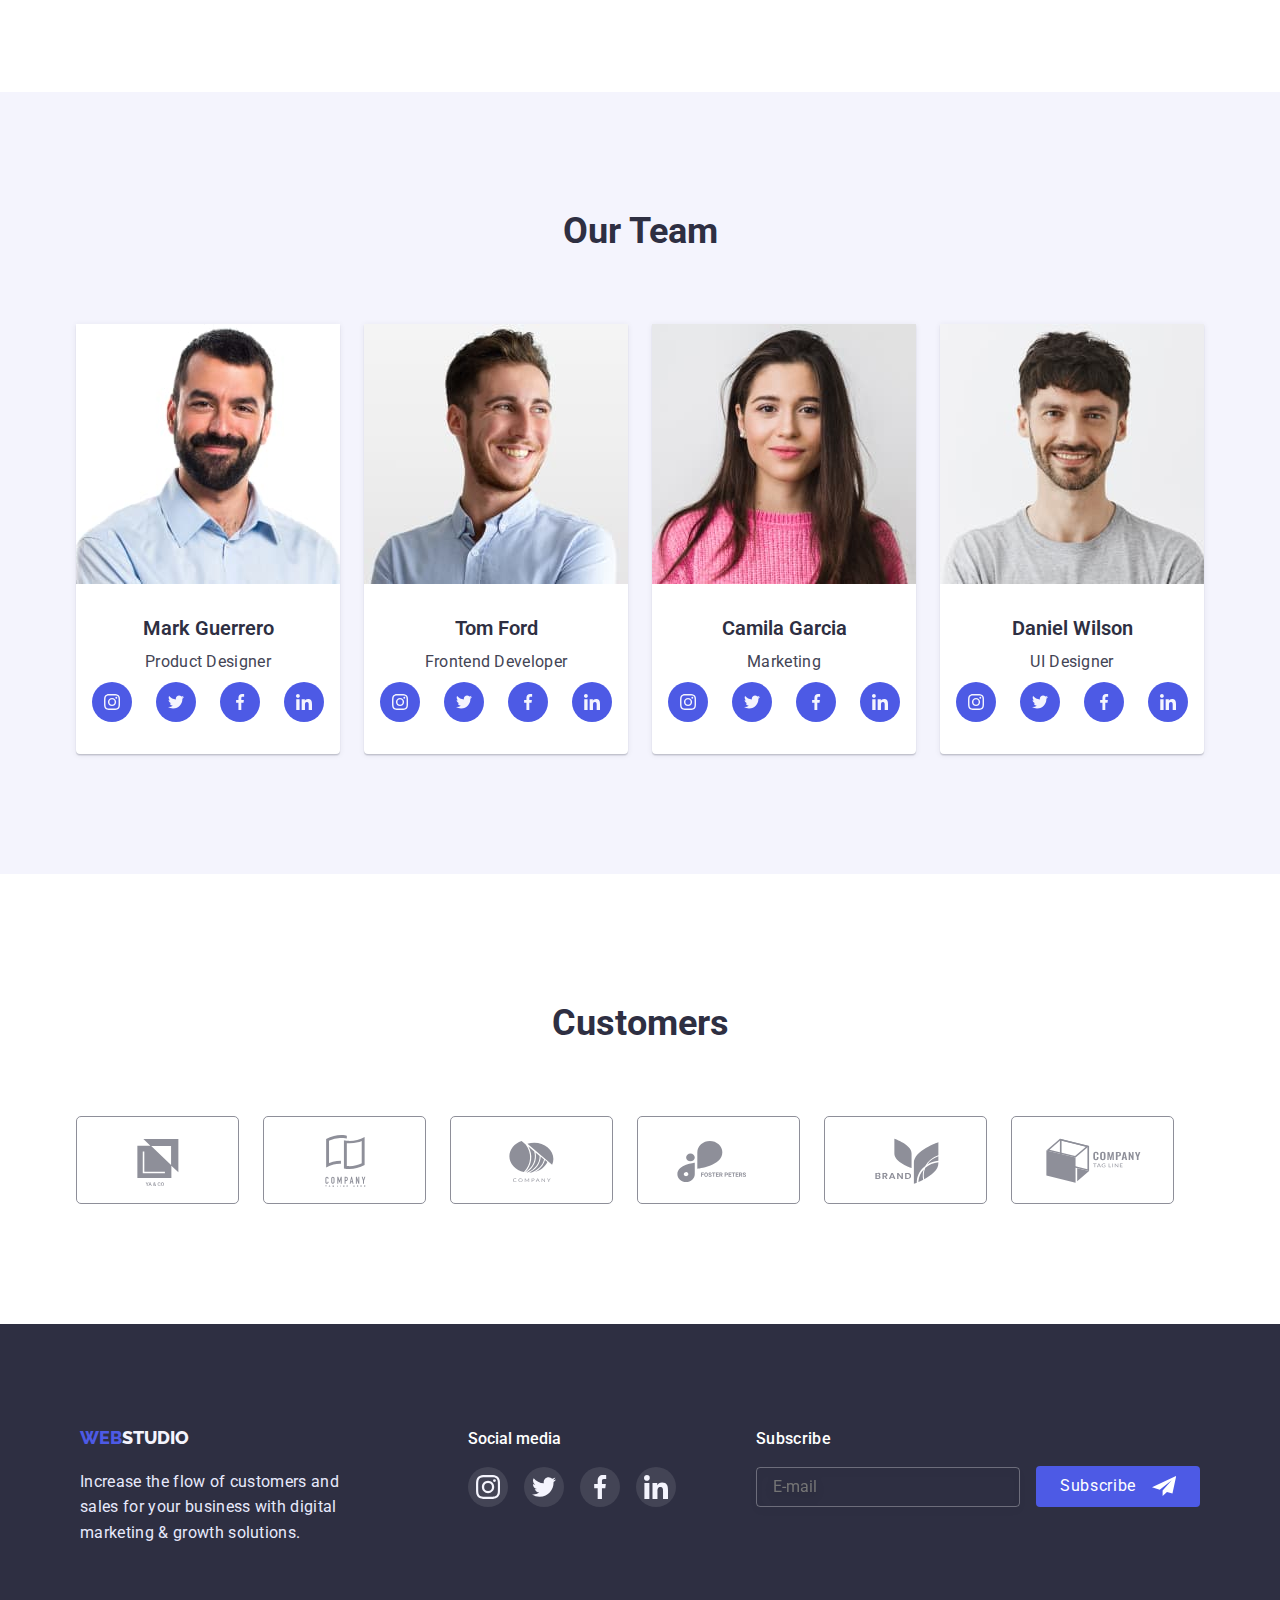
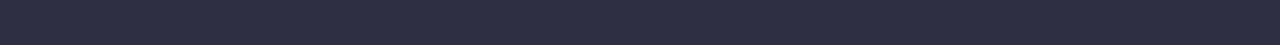
==== commit 9cad6c72: "hw7(task7) fix 1.1" ====
--- a/index.html
+++ b/index.html
@@ -10,6 +10,9 @@
     <link href="https://fonts.googleapis.com/css2?family=Raleway:wght@800&family=Roboto:wght@400;500;700;900&display=swap" rel="stylesheet">
     <link rel="stylesheet" href="./styles/modern-normalize.css">
     <link rel="stylesheet" href="./styles/style.css">
+    <link rel="stylesheet" href="./styles/mobile.css">
+    <link rel="stylesheet" href="./styles/tablet.css">
+    <link rel="stylesheet" href="./styles/desktop.css">
   </head>
   <body class="site-body">
     <!--Header-->
@@ -31,7 +34,69 @@
         <a class="header-mail link" href="mailto:info@devstudio.com">info@devstudio.com</a>
         <a class="header-tel link" href="tel:+110001111111">+11 (000) 111-11-11</a>
       </address>
+      <button type="button" class="menu-open" width="32" height="22" data-menu-open>
+        <svg class="menu-open-icon">
+          <use href="./img/icons.svg#icon-hamburger"></use>
+        </svg>
+      </button>
+    </div> 
+
+    <!-- MOBMENU -->
+    <div class="mob-menu" data-menu>
+      <div class="container-mob">
+      <button type="button" class="menu-close" width="8" height="8" data-menu-close>
+        <svg class="menu-close-icon">
+          <use href="./img/icons.svg#icon-menu-close"></use>
+        </svg>
+      </button>
+      <div class="mob-menu-top">
+      <nav>
+        <ul class="menu-nav-mob list">
+          <li class="mob-menu-nav"><a class="studio-mob link active-link" href="./index.html">Studio</a></li>
+          <li class="mob-menu-nav"><a class="portfolio-mob link" href="./portfolio.html">Portfolio</a></li>
+          <li class="mob-menu-nav"><a class="contact-mob link" href="#">Contacts</a></li>
+        </ul>
+      </nav>
     </div>
+    <div class="mob-menu-bottom">
+        <address class="contact-mob-menu">
+          <a class="mob-menu-tel link" href="tel:+110001111111">+11 (000) 111-11-11</a>
+          <a class="mob-menu-mail link" href="mailto:info@devstudio.com">info@devstudio.com</a>
+        </address>
+        <ul class="mob-soc-list list">
+          <li class="mob-soc-item">
+            <a href="" class="studio-mob-link link">
+              <svg class="studio-soc-icon" width="24" height="24">
+                <use href="./img/icons.svg#icon-instagram"></use>
+              </svg>
+            </a>
+          </li>
+          <li class="mob-soc-item">
+            <a href="" class="studio-mob-link link">
+              <svg class="studio-soc-icon" width="24" height="24">
+                <use href="./img/icons.svg#icon-twitter"></use>
+              </svg>
+            </a>
+          </li>
+          <li class="mob-soc-item">
+            <a href="" class="studio-mob-link link">
+              <svg class="studio-soc-icon" width="24" height="24">
+                <use href="./img/icons.svg#icon-facebook"></use>
+              </svg>
+            </a>
+          </li>
+          <li class="mob-soc-item">
+            <a href="" class="studio-mob-link link">
+              <svg class="studio-soc-icon" width="24" height="24">
+                <use href="./img/icons.svg#icon-linkedin"></use>
+              </svg>
+            </a>
+          </li>
+        </ul>
+      </div>
+      </div>
+    </div>
+    
     </header>
 
     <!--Main-->
@@ -64,7 +129,7 @@
 
           <li class="about-item">
             <div class="about-link">
-              <svg class="about-icon" widht="64" height="64"> <!---FIX DEPLO 64 tru-->
+              <svg class="about-icon" widht="64" height="64">
                 <use href="./img/icons.svg#icon-clock"></use>
               </svg>
             </div>
@@ -110,27 +175,36 @@
         <div class="container">
         <h2 class="title-two">What are we doing</h2>
         <ul class="img-wedoing list">
-          <!--img1-->
+         
           <li >
             <img 
               src="img/img1.jpg"
               alt="коп'ютер зі статистикою"
+              srcset="
+              img/img1.jpg 1x,
+              img/img1-2x.jpg 2x"
             >
           </li>
-        <!--img2-->
+        
         <li >
           <img
             
             src="img/img2.jpg"
             alt="мобільний функціонал продукту"
+            srcset="
+              img/img2.jpg 1x,
+              img/img2-2x.jpg 2x"
           >
         </li>
-        <!--img3-->
+        
         <li >
           <img
             
             src="img/img3.jpg"
             alt="мобільний дизайн додатку"
+            srcset="
+              img/img3.jpg 1x,
+              img/img3-2x.jpg 2x"
           >
         </li>
       </ul>
@@ -143,11 +217,14 @@
         <h2 class="title-three">Our Team</h2>
 
         <ul  class="img-team list">
-          <!--Mark-->
+          
           <li class="backround-card-mainpage">
             <img
               src="img/MarkGuerrero.jpg"
               alt="альтернативний текст"
+              srcset="
+            img/MarkGuerrero.jpg 1x,
+            img/MarkGuerrero2x.jpg 2x"
             > 
             <h3 class="title-team">Mark Guerrero</h3>
             <p class="text-team">Product Designer</p>
@@ -183,11 +260,14 @@
             </ul>
           </li>
           
-          <!--Tom-->
+          
           <li class="backround-card-mainpage">
             <img
               src="img/TomFord.jpg"
               alt="альтернативний текст"
+              srcset="
+              img/TomFord.jpg 1x,
+              img/TomFord2x.jpg 2x"
             >
             <h3 class="title-team">Tom Ford</h3>
             <p class="text-team">Frontend Developer</p>
@@ -222,11 +302,14 @@
               </li>
             </ul>
           </li>
-          <!--Camila-->
+          
           <li class="backround-card-mainpage">
             <img
               src="img/CamilaGarcia.jpg"
               alt="альтернативний текст"
+              srcset="
+              img/CamilaGarcia.jpg 1x,
+              img/CamilaGarcia2x.jpg 2x"
             >
             <h3 class="title-team">Camila Garcia</h3>
             <p class="text-team">Marketing</p>
@@ -261,11 +344,14 @@
               </li>
             </ul>
           </li>
-          <!--Daniel-->
+          
           <li class="backround-card-mainpage">
             <img
               src="img/DanielWilson.jpg"
               alt="альтернативний текст"
+              srcset="
+              img/DanielWilson.jpg 1x,
+              img/DanielWilson2x.jpg 2x"
             >
             <h3 class="title-team">Daniel Wilson</h3>
             <p class="text-team">UI Designer</p>
@@ -529,5 +615,6 @@
       </div>
     </div>
     <script src="./js/modal.js"></script>
+    <script src="./js/menu.js"></script>
   </body>
 </html>
--- a/styles/style.css
+++ b/styles/style.css
@@ -58,7 +58,7 @@
 }
 
 .container{
-    width: 1158px;
+    /* width: 1158px; */
     padding-left: 15px;
     padding-right: 15px;
     outline: 1px;
@@ -112,123 +112,213 @@
     color: #2E2F42;
 }
 
-
-.navigation{
-    display: flex;
-    flex-direction: row;
-    gap: 40px;
-}
-
-.header-nav{ 
-    font-family: 'Roboto';
-    font-style: normal;
+.navigation, .contact-link {
+    display: none;
+}
+  /* ----MenuOpen----- */
+.menu-open{
+    width: 32px;
+    height: 22px;
+    padding: 0;
+    background-color: transparent;
+    border: none;
+    padding-top: 48px;
+    padding-bottom: 48px;
+}
+
+.menu-open-icon{
+    stroke: #000000;
+    width: 32px;
+    height: 22px;
+}
+
+ /* -----Menu and Close---- */
+.container-mob{
+    width: 428px;
+    margin-left: 40px;
+}
+ 
+.mob-menu {
+    position: fixed;
+    top: 0;
+    z-index: 1;
+    width: 100vh;
+    height: 100vh;
+    background-color: #FFFFFF;
+    padding-top: 48px;
+    padding-bottom: 48px;
+}
+
+.mob-menu > .container-mob{
+    height: 100%;
+    display: flex;
+    flex-direction: column;
+    justify-content: space-between;
+    overflow: auto;
+}
+
+.menu-close {
+    width: 24px;
+    height: 24px;
+    border: 1px solid rgba(0, 0, 0, 0.1);
+    border-radius: 50%;
+    transition: 250ms cubic-bezier(0.4, 0, 0.2, 1);
+    display: block;
+    margin-left: auto;
+    display: flex;
+    align-items: center;
+    justify-content: center;
+    background-color: #E7E9FC;
+}
+
+.menu-close:hover,
+.menu-close:focus{
+    fill: #FFFFFF;
+    background-color: #404BBF;
+    cursor: pointer;}
+
+.menu-close-icon{
+    width: 8px;
+    height: 8px;
+}
+
+.menu-nav-mob {
+    font-weight: 700;
+    font-size: 36px;
+    line-height: 1.11;
+    letter-spacing: 0.02em;
+    text-transform: capitalize;
+    color: #2E2F42;
+ 
+}
+
+.mob-menu-nav{
+    margin-bottom: 40px;
+}
+.studio-mob {
+    color: #2E2F42;
+}
+
+.portfolio-mob {
+    color: #2E2F42;
+}
+.contact-mob {
+    color: #2E2F42;
+}
+.studio-mob:hover,
+.studio-mob:focus,
+.portfolio-mob:hover,
+.portfolio-mob:focus,
+.contact-mob:hover,
+.contact-mob:focus{
+transition: 250ms cubic-bezier(0.4, 0, 0.2, 1);
+color: #404BBF;
+}
+
+.contact-mob-menu {
+    margin-top: 64px;
+display: grid;
+}
+
+.mob-menu-mail {
     font-weight: 500;
+    font-size: 20px;
+    line-height: 1.2;
     letter-spacing: 0.02em;
-    position: relative;
-}
-
-.header-nav .active-link::after{
-    content: '';
-    position: absolute;
+    color: #434455;color: 
+}
+
+.mob-menu-tel {
+    font-weight: 600;
+    font-size: 36px;
+    line-height: 1.11;
+    text-transform: capitalize;
+    color: #434455;
+}
+.mob-menu-tel:hover,
+.mob-menu-tel:focus,
+.mob-menu-mail:hover,
+.mob-menu-mail:focus{
+    color:#4D5AE5;
+}
+
+.mob-soc-list {
+    margin-top: 48px;
+    display: inline-flex;
+    gap: 56px;
+
+}
+.mob-soc-item {
+    width: 40px;
+    height: 40px;
+}
+.studio-mob-link {
     width: 100%;
-    height: 4px;
-    background-color: var(--second-btn-color);
-    left: 0;
-    bottom: -25px;
-    border-radius: 2px;
-
-}
-
-.studio-nav{
-    font-size: 16px;
-    line-height: 1.5;
-    color: #2E2F42;
-    letter-spacing: 0.02em;
+    height: 100%;
+    background-color: #4D5AE5;
+    border-radius: 50%;
+    display: flex;
+    align-items: center;
+    justify-content: center;
+    fill: #F4F4FD;
     transition: 250ms cubic-bezier(0.4, 0, 0.2, 1);
 }
-
-
-.portfolio-nav{
-    font-size: 16px;
-    line-height: 1.5;
-    color: #2E2F42;
-    letter-spacing: 0.02em;
-    transition: 250ms cubic-bezier(0.4, 0, 0.2, 1);
-}
-
-.contact-nav{
-    font-size: 16px;
-    line-height: 1.5;
-    color: #2E2F42;
-    letter-spacing: 0.02em;
-    transition: 250ms cubic-bezier(0.4, 0, 0.2, 1);
-}
-
-.contact-link{
-    font-style: normal;
-    font-weight: 400;
-    font-size: 16px;
-    line-height: 1.5;   
-    letter-spacing: 0.02em;
-}
-
-.studio-nav:hover,
-.portfolio-nav:hover,
-.contact-nav:hover,
-.studio-nav:focus,
-.portfolio-nav:focus,
-.contact-nav:focus{
-    color: #404BBF;
-}
-
-.header-mail{
-    margin-right: 40px;
-color: #434455;
-transition: 250ms cubic-bezier(0.4, 0, 0.2, 1);
-}
-
-
-.header-tel{
-    color: #434455;
-    transition: 250ms cubic-bezier(0.4, 0, 0.2, 1);
-}
-
-.header-tel:hover,
-.header-mail:hover,
-.header-tel:focus,
-.header-mail:focus{
-    color: #404BBF;
-}
-
+.studio-soc-icon {
+}
+.studio-mob-link:hover,
+.studio-mob-link:focus{
+background-color:#404BBF;
+}
 /*-------MAIN BLACK BOX--------*/
 
+.mainheadder >.container{
+    display: flex;
+    padding: 0;
+    width: 100%;
+    flex-wrap: wrap;
+    align-items: center;
+    justify-content: center;
+}
+
 .mainheadder{
-    padding-top: 188px;
-    padding-bottom: 188px;
+    /* padding-top: 188px;
+    padding-bottom: 188px; */
+    padding: 112px 0px;
     text-align: center;
     background: #2E2F42;
     background-image: linear-gradient(
         rgba(46, 47, 66, 0.7),
         rgba(46, 47, 66, 0.7)), 
-     url(../img/people-office-background.jpg);
+     url(../img/people-office-backgroundmob.jpg);
     background-repeat: no-repeat;
     background-position: center;
     background-size: cover;
+    flex-grow: 1;
     max-width: 1440px;
     margin: 0 auto;
 }
 
-
-
+@media (min-device-pixel-ratio: 2),
+  (min-resolution: 192dpi),
+  (min-resolution: 2dppx) {
+  .mainheadder {
+    background-image: linear-gradient(
+        rgba(46, 47, 66, 0.7),
+        rgba(46, 47, 66, 0.7)), 
+     url(../img/people-office-backgroundmob2x.jpg);
+  }
+}
 
 .title{ 
-width: 496px;
-font-weight: 700; 
-font-size: 56px;
-line-height: 1.07;
-letter-spacing: 0.02em;
-color: #FFFFFF;
-margin: 0 auto;
+    width: 496px;
+    font-weight: 700; 
+    /* font-size: 56px; */
+    font-size: 36px;
+    /* line-height: 1.07; */
+    line-height: 1.1;
+    letter-spacing: 0.02em;
+    color: #FFFFFF;
+    margin: 0 auto;
 }
 
 .textbutton{
@@ -259,21 +349,22 @@
 /*--------------Section1--------*/
 
 .abouthead {
-   padding-bottom: 120px;
-
-}
-
-.about-list {
-    padding-top: 120px;
-    justify-content: center;
-    display: flex;
-    gap: 24px;
-}
-
-.about-item {
-    width: 264px;
-    height: 112px;
-}
+    padding-top: 96px;
+    padding-bottom: 96px;
+ 
+ }
+ 
+ .about-list {
+     justify-content: center;
+     display: flex;
+     flex-wrap: wrap;
+     gap: 72px;
+ }
+ 
+ .about-item {
+     width: 264px;
+     height: 112px;
+ }
 .about-link {
     width: 100%;
     height: 100%;
@@ -330,8 +421,8 @@
 
 /*--------------Section3--------*/
 .team{
-    padding-bottom: 120px;
-    padding-top: 120px;
+    padding-bottom: 128px;
+    padding-top: 96px;
     background: right #F4F4FD;
     
 }
@@ -348,6 +439,7 @@
 
 .img-team{
     display: flex;
+    flex-wrap: wrap;
     gap: 24px;    
 
 }
@@ -420,8 +512,8 @@
 
 /*-----SECTION 4---*/
 .cust {
-    padding-top: 130px;
-    padding-bottom: 120px;
+    padding-top: 96px;
+    padding-bottom: 96px;
 }
 
 .title-four {
@@ -436,11 +528,12 @@
 }
 .cust-list {
     display: flex;
+    flex-wrap: wrap;
     gap: 24px;
 }
 
 .cust-item {
-    width: calc((100% - 150px)/6);
+    width: calc((100% - 30px)/2);
     height: 88px;
 }
 .cust-link {
@@ -475,12 +568,16 @@
 /*--------------Footer--------*/
 footer{
 background: #2E2F42;
+width: 100%;
+
 }
 
 
 .foot-logo{
-    padding-top: 100px;
-    padding-bottom: 100px;
+    padding-top: 96px;
+    padding-bottom: 72px;
+    display: grid;
+    justify-content: center;
 }
 
 .logo-footer{
@@ -488,6 +585,7 @@
     font-style: normal;
     display: flex;
     align-items: flex-start;
+    justify-content: center;
 }
 
 .web-footer{  
@@ -504,64 +602,8 @@
 color: #F4F4FD;
 }
 
-
-
-/*SOCIAL MEDIA FOOTER*/
-.wrap-footer{
-    display: flex;
-}
-
-.soc-link-footer{
-    margin-left: 120px;
-    padding-top: 100px;
-
-}
-
-.title-footer-soc{
-    color: #FFFFFF;
-    font-family: 'Roboto';
-    font-style: normal;
-    font-weight: 500;
-    font-size: 16px;
-    line-height: 1.5;
-    margin-bottom: 16px;
-}
-
-.footer-soc-list {
-    display: flex;
-    gap: 16px;
-
-}
-
-
-.footer-soc-item {
-    width: 40px;
-    height: 40px;    
-}
-
-.footer-soc-link {
-    width: 100%;
-    height: 100%;
-    background-color: rgba(255, 255, 255, 0.1);
-    border-radius: 50%;
-    display: flex;
-    align-items: center;
-    justify-content: center;
-    fill: #F4F4FD;
-    transition: 250ms cubic-bezier(0.4, 0, 0.2, 1);
-}
-
-.footer-soc-icon{
-    fill: #F4F4FD;
-}
-
-.footer-soc-link:hover,
-.footer-soc-link:focus{
-background-color:#31D0AA;
-}
-
 .footertext{
-    width: 264px;
+    width: 268px;
     margin-top: 16px;
     word-wrap: break-word;
     font-family: 'Roboto';
@@ -573,15 +615,77 @@
     color: #E7E9FC;
 }
 
+
+/*SOCIAL MEDIA FOOTER*/
+.wrap-footer{
+    /* display: flex; */
+}
+
+.soc-link-footer{
+    /* margin-left: 120px;
+    padding-top: 100px; */
+
+}
+
+.title-footer-soc{
+    display: flex;
+    justify-content: center;
+    align-items: flex-start;
+    color: #FFFFFF;
+    font-family: 'Roboto';
+    font-style: normal;
+    font-weight: 500;
+    font-size: 16px;
+    line-height: 1.5;
+    margin-bottom: 16px;
+}
+
+.footer-soc-list {
+    display: flex;
+    gap: 16px;
+    justify-content: center;
+
+}
+
+
+.footer-soc-item {
+    width: 40px;
+    height: 40px;    
+}
+
+.footer-soc-link {
+    width: 100%;
+    height: 100%;
+    background-color: rgba(255, 255, 255, 0.1);
+    border-radius: 50%;
+    display: flex;
+    align-items: center;
+    justify-content: center;
+    fill: #F4F4FD;
+    transition: 250ms cubic-bezier(0.4, 0, 0.2, 1);
+}
+
+.footer-soc-icon{
+    fill: #F4F4FD;
+}
+
+.footer-soc-link:hover,
+.footer-soc-link:focus{
+background-color:#31D0AA;
+}
+
+/*---FOOOTER SUBSCRIBE----*/
 .subskribe-form{
-    margin-left: 80px;
-    padding-top: 100px;
+    /* margin-left: 80px; */
+    padding-top: 72px;
+    padding-bottom: 96px;
+    display: grid;
+    justify-content: center;
+    align-items: center;
 }
 .footer-subskribe{
     margin-left: auto;
-    display: flex;
-    align-items: center;
-    justify-content: center;
+    /* display: flex; */
 }
 
 .title-subskribe{
@@ -591,6 +695,8 @@
     line-height: 24px;
     letter-spacing: 0.02em;
     color: #FFFFFF;
+    display: flex;
+    justify-content: center;
 }
 
 .subskribe-input{
@@ -606,6 +712,11 @@
     padding-left: 16px;
 }
 
+.butten-footer{
+    display: flex;
+    justify-content: center;
+}
+
 .subskribe-butten{
     display: block;
     margin-left: auto;
@@ -613,6 +724,9 @@
     align-items: center;
     justify-content: center;
     padding: 8px 24px;
+    font-size: 16px;
+    line-height: 1.5;
+    letter-spacing: 0.04em;
     color: #FFFFFF;
     background: #4D5AE5;
     border-radius: 4px;
@@ -765,7 +879,6 @@
 overflow: auto; /*----ЯКЩО ПОТРІБЕН СКРОЛ ДЛЯ ТЕКСТУ--*/
 transition: transform 250ms cubic-bezier(0.4, 0, 0.2, 1);
 }
-/*--------------FOOTER-PORTFOLIO------------*/
 
 /*--------------BACKDROP------------*/
 .backdrop{
@@ -827,7 +940,7 @@
 .modal-close:focus{
     fill: #FFFFFF;
     background-color: #404BBF;
-    cursor: pointer;;
+    cursor: pointer;
 }
 
 .modal-title{
--- a/styles/mobile.css
+++ b/styles/mobile.css
@@ -0,0 +1,166 @@
+@media screen and (max-width: 320px) {
+    .container {
+        width: 294px;
+    }
+        /*--------------Section1--------*/
+        .hhead {
+            text-align: center;
+            font-weight: 700;
+            font-size: 36px;
+            line-height: 1.1;
+            letter-spacing: 0.02em;
+            text-transform: capitalize;
+         }
+        
+         .phead{
+            margin-top: 8px;
+            font-weight: 500;
+            font-size: 16px;
+            line-height: 24px;
+            letter-spacing: 0.02em;
+        }
+ .about-link {
+    position: absolute;
+    width: 1px;
+    height: 1px;
+    margin: -1px;
+    border: 0;
+    padding: 0;
+    white-space: nowrap;
+    clip-path: inset(100%);
+    clip: rect(0 0 0 0);
+    overflow: hidden;
+ }
+/*--------------Section2--------*/
+.our-work{
+    position: absolute;
+    width: 1px;
+    height: 1px;
+    margin: -1px;
+    border: 0;
+    padding: 0;
+    white-space: nowrap;
+    clip-path: inset(100%);
+    clip: rect(0 0 0 0);
+    overflow: hidden;
+ }
+  
+}
+
+@media screen and (min-width: 320px) {
+    .container {
+        width: 294px;
+    }
+    /*--------------Section1--------*/
+    .hhead {
+        text-align: center;
+        font-weight: 700;
+        font-size: 36px;
+        line-height: 1.1;
+        letter-spacing: 0.02em;
+        text-transform: capitalize;
+     }
+    
+     .phead{
+        margin-top: 8px;
+        font-weight: 500;
+        font-size: 16px;
+        line-height: 24px;
+        letter-spacing: 0.02em;
+    }
+ .about-link {
+    position: absolute;
+    width: 1px;
+    height: 1px;
+    margin: -1px;
+    border: 0;
+    padding: 0;
+    white-space: nowrap;
+    clip-path: inset(100%);
+    clip: rect(0 0 0 0);
+    overflow: hidden;
+ }
+/*--------------Section2--------*/
+.our-work{
+    position: absolute;
+    width: 1px;
+    height: 1px;
+    margin: -1px;
+    border: 0;
+    padding: 0;
+    white-space: nowrap;
+    clip-path: inset(100%);
+    clip: rect(0 0 0 0);
+    overflow: hidden;
+ }
+ 
+    
+}
+
+@media screen and (min-width: 480px) {
+.container {
+    width: 294px;
+}
+/*-------MAIN BLACK BOX--------*/
+.mainheadder{
+   padding: 112px 56px;
+}
+/*--------------Section1--------*/
+ .about-item >.container {
+    width: 396px;
+    display: flex;
+    align-items: left;
+ }
+ .hhead {
+    text-align: center;
+    font-weight: 700;
+    font-size: 36px;
+    line-height: 1.1;
+    letter-spacing: 0.02em;
+    text-transform: capitalize;
+ }
+
+ .phead{
+    width: 369px;
+    margin-top: 8px;
+    font-weight: 500;
+    font-size: 16px;
+    line-height: 24px;
+    letter-spacing: 0.02em;
+    margin-left: -50px;
+
+}
+ 
+ .about-link {
+    position: absolute;
+    width: 1px;
+    height: 1px;
+    margin: -1px;
+    border: 0;
+    padding: 0;
+    white-space: nowrap;
+    clip-path: inset(100%);
+    clip: rect(0 0 0 0);
+    overflow: hidden;
+ }
+
+
+ /*--------------Section2--------*/
+ .our-work{
+    position: absolute;
+    width: 1px;
+    height: 1px;
+    margin: -1px;
+    border: 0;
+    padding: 0;
+    white-space: nowrap;
+    clip-path: inset(100%);
+    clip: rect(0 0 0 0);
+    overflow: hidden;
+ }
+ /* -----FOOOTER---- */
+.subskribe-input{
+    width: 396px;
+}
+
+}--- a/styles/tablet.css
+++ b/styles/tablet.css
@@ -0,0 +1,237 @@
+@media screen and (min-width: 768px) {
+    .container {
+        width: 582px;
+    }
+    /* ------TOPLINE---------- */
+    .menu-open{
+        display: none;
+    }
+
+    .mob-menu{
+        display: none;
+    }
+
+    .navigation{
+        display: flex;
+        flex-direction: row;
+        gap: 40px;
+    }
+    
+    .header-nav{ 
+        font-family: 'Roboto';
+        font-style: normal;
+        font-weight: 500;
+        letter-spacing: 0.02em;
+        position: relative;
+    }
+    
+    .header-nav .active-link::after{
+        content: '';
+        position: absolute;
+        width: 100%;
+        height: 4px;
+        background-color: var(--second-btn-color);
+        left: 0;
+        bottom: -25px;
+        border-radius: 2px;
+    
+    }
+    
+    .studio-nav{
+        font-size: 16px;
+        line-height: 1.5;
+        color: #2E2F42;
+        letter-spacing: 0.02em;
+        transition: 250ms cubic-bezier(0.4, 0, 0.2, 1);
+    }
+    
+    
+    .portfolio-nav{
+        font-size: 16px;
+        line-height: 1.5;
+        color: #2E2F42;
+        letter-spacing: 0.02em;
+        transition: 250ms cubic-bezier(0.4, 0, 0.2, 1);
+    }
+    
+    .contact-nav{
+        font-size: 16px;
+        line-height: 1.5;
+        color: #2E2F42;
+        letter-spacing: 0.02em;
+        transition: 250ms cubic-bezier(0.4, 0, 0.2, 1);
+    }
+    
+    .contact-link{
+        display: block;
+        font-style: normal;
+        font-weight: 400;
+        font-size: 16px;
+        line-height: 1.5;   
+        letter-spacing: 0.02em;
+        margin-left: 30px;
+    }
+    
+    .studio-nav:hover,
+    .portfolio-nav:hover,
+    .contact-nav:hover,
+    .studio-nav:focus,
+    .portfolio-nav:focus,
+    .contact-nav:focus{
+        color: #404BBF;
+    }
+    
+    .header-mail{
+        margin-right: 40px;
+    color: #434455;
+    transition: 250ms cubic-bezier(0.4, 0, 0.2, 1);
+    }
+    
+    
+    .header-tel{
+        color: #434455;
+        transition: 250ms cubic-bezier(0.4, 0, 0.2, 1);
+    }
+    
+    .header-tel:hover,
+    .header-mail:hover,
+    .header-tel:focus,
+    .header-mail:focus{
+        color: #404BBF;
+    }
+
+    /*-------MAIN BLACK BOX--------*/
+    .mainheadder >.container{
+        display: block;
+        padding: 0;
+        width: 100%;
+        flex-wrap: none;
+        align-items: none;
+        justify-content: none;
+    }
+    .mainheadder{
+        padding: 112px 137px 108px;
+        background-image: linear-gradient(
+        rgba(46, 47, 66, 0.7),
+        rgba(46, 47, 66, 0.7)), 
+     url(../img/people-office-backgroundtab.jpg);
+    }
+
+    @media (min-device-pixel-ratio: 2),
+  (min-resolution: 192dpi),
+  (min-resolution: 2dppx) {
+  .mainheadder {
+    background-image: linear-gradient(
+        rgba(46, 47, 66, 0.7),
+        rgba(46, 47, 66, 0.7)), 
+     url(../img/people-office-backgroundtab2x.jpg);
+  }
+}
+
+    .title{ 
+        font-size: 56px;
+        line-height: 1.07;
+    }
+
+    /*--------------Section1--------*/
+    .about-item >.container {
+        width: 582px;
+     }
+    .about-list {
+        gap: 72px 24px;
+    }
+
+    .hhead{
+        text-align: left;
+    }
+    .phead{
+        margin-left: 0;
+        width: inherit;
+    }
+
+ /*--------------Section3--------*/
+    .team{
+        padding-bottom: 104px;
+    
+    }
+
+    
+
+    /*-----SECTION 4---*/
+ 
+
+    .cust-item {
+        width: calc((100% - 60px)/3);
+    }
+
+    /* -----FOOOTER---- */
+    .wrap-footer{
+        display: flex;
+        flex-wrap: wrap;
+    }
+    .soc-link-footer{
+        padding-top: 96px;
+        margin-left: 16px;
+    }
+
+    
+    .logo-footer{
+        font-family: 'Raleway';
+        font-style: normal;
+        display: block;
+        align-items: flex-start;
+    }
+
+    .soc-link-footer{
+        margin-left: 16px;
+    }
+    .title-footer-soc{
+        display: block;
+    }
+    .footer-soc-list {
+        display: flex;
+        gap: 16px;
+        justify-content:left;
+    }
+
+    .subskribe-form{
+        display: inline;
+        padding-top: 72px;
+        padding-bottom: 96px;
+    }
+
+    .title-subskribe{
+        font-family: inherit;
+        font-weight: 500;
+        font-size: 16px;
+        line-height: 24px;
+        letter-spacing: 0.02em;
+        color: #FFFFFF;
+        display: block;
+        margin-top: -72px;
+    }
+    .footer-subskribe{
+        margin-left: auto;
+        display: flex;
+    }
+
+    .subskribe-input{
+    width: 264px;
+    height: 40px;
+    margin-top: 16px;
+    background-color: transparent;
+    border: 1px solid rgba(255, 255, 255, 0.3);
+    filter: drop-shadow(0px 4px 4px rgba(0, 0, 0, 0.15));
+    border-radius: 4px;
+    color: rgba(255, 255, 255, 0.6);
+    outline: none;
+    padding-left: 16px;
+}
+
+.butten-footer{
+    display: flex;
+    justify-content: center;
+}
+    
+
+    }--- a/styles/desktop.css
+++ b/styles/desktop.css
@@ -0,0 +1,195 @@
+@media screen and (min-width: 1200px) {
+    .container {
+        width: 1158px;
+    }
+
+
+    /*-------MAIN BLACK BOX--------*/
+    .mainheadder >.container{
+        display: block;
+        padding: 0;
+        width: 100%;
+        flex-wrap: none;
+        align-items: none;
+        justify-content: none;
+    }
+    .mainheadder{
+        padding-top: 188px;
+        padding-bottom: 188px;
+        background-image: linear-gradient(
+        rgba(46, 47, 66, 0.7),
+        rgba(46, 47, 66, 0.7)), 
+     url(../img/people-office-background.jpg);
+    }
+
+    @media (min-device-pixel-ratio: 2),
+  (min-resolution: 192dpi),
+  (min-resolution: 2dppx) {
+  .mainheadder {
+    background-image: linear-gradient(
+        rgba(46, 47, 66, 0.7),
+        rgba(46, 47, 66, 0.7)), 
+     url(../img/people-office-background2x.jpg);
+  }
+}
+
+    .title{ 
+        font-size: 56px;
+        line-height: 1.07;
+    }
+
+    /*--------------Section1--------*/
+
+.abouthead {
+    padding-bottom: 120px;
+ 
+ }
+ 
+ .about-list {
+     padding-top: 120px;
+     justify-content: center;
+     display: flex;
+     gap: 24px;
+ }
+ 
+ .about-item {
+    margin-bottom: 0;
+     width: 264px;
+     height: 112px;
+ }
+ .about-link {
+    position: inherit;
+    width: inherit;
+    height: inherit;
+    margin: inherit;
+    border: none;
+    padding: inherit;
+    white-space: nowrap;
+    clip-path: none;
+    clip: none;
+    overflow: none;
+     width: 100%;
+     height: 100%;
+     background-color: #F4F4FD;
+     border-radius: 4px;
+     display: flex;
+     align-items: center;
+     justify-content: center;
+ }
+
+
+ .hhead{
+    font-weight: 500;
+    font-size: 20px;
+    line-height: 1.2;
+    letter-spacing: 0.02em;
+    text-transform: none;
+     color: #2E2F42;
+     margin-top: 8px;
+ }
+ 
+ .phead{
+     width: 264px;
+     font-family: 'Roboto';
+     font-style: normal;
+     font-weight: 400;
+     font-size: 16px;
+     line-height: 1.5;
+ 
+     letter-spacing: 0.02em;
+     color: #434455;
+ }
+
+    /*--------------Section2--------*/
+.our-work{
+    position: inherit;
+    width: inherit;
+    height: inherit;
+    margin: inherit;
+    border: none;
+    padding: inherit;
+    white-space: nowrap;
+    clip-path: none;
+    clip: none;
+    overflow: none;
+    padding-top: 120px;
+    padding-bottom: 120px;
+    }
+    .title-two{
+    margin-bottom: 72px;
+    font-weight: 700;
+    font-size: 36px;
+    text-align: center;
+    letter-spacing: 0.02em;
+    text-transform: capitalize;
+    
+    color: #2E2F42;
+    }
+    
+    .img-wedoing{
+    gap: 24px;
+    display: flex;
+    padding: 0px;
+    
+    }
+
+    /*--------------Section3--------*/
+.team{
+    padding-bottom: 120px;
+    padding-top: 120px; 
+}
+
+.img-team{
+    display: flex;
+    flex-wrap: nowrap;
+    gap: 24px;    
+
+}
+
+.studio-soc-item {
+    width: 40px;
+    height: 40px;
+}
+
+/*-----SECTION 4---*/
+.cust {
+    padding-top: 130px;
+    padding-bottom: 120px;
+}
+
+.cust-list {
+    display: flex;
+    flex-wrap: nowrap;
+    gap: 24px;
+}
+
+.cust-item {
+    width: calc((100% - 150px)/6);
+    height: 88px;
+}
+     /* -----FOOOTER---- */
+    .wrap-footer {
+        display: flex;
+        justify-content: center;
+        align-items: baseline;
+        flex-wrap: nowrap;
+    }
+
+    .foot-logo {
+        padding-top: 100px;
+        padding-bottom: 100px;
+        display: grid;
+        justify-content: center;
+    }
+
+    .soc-link-footer {
+        margin-left: 120px;
+    }
+
+
+    .subskribe-form {
+        margin-left: 80px;
+        padding-top: 100px;
+    }
+    
+    }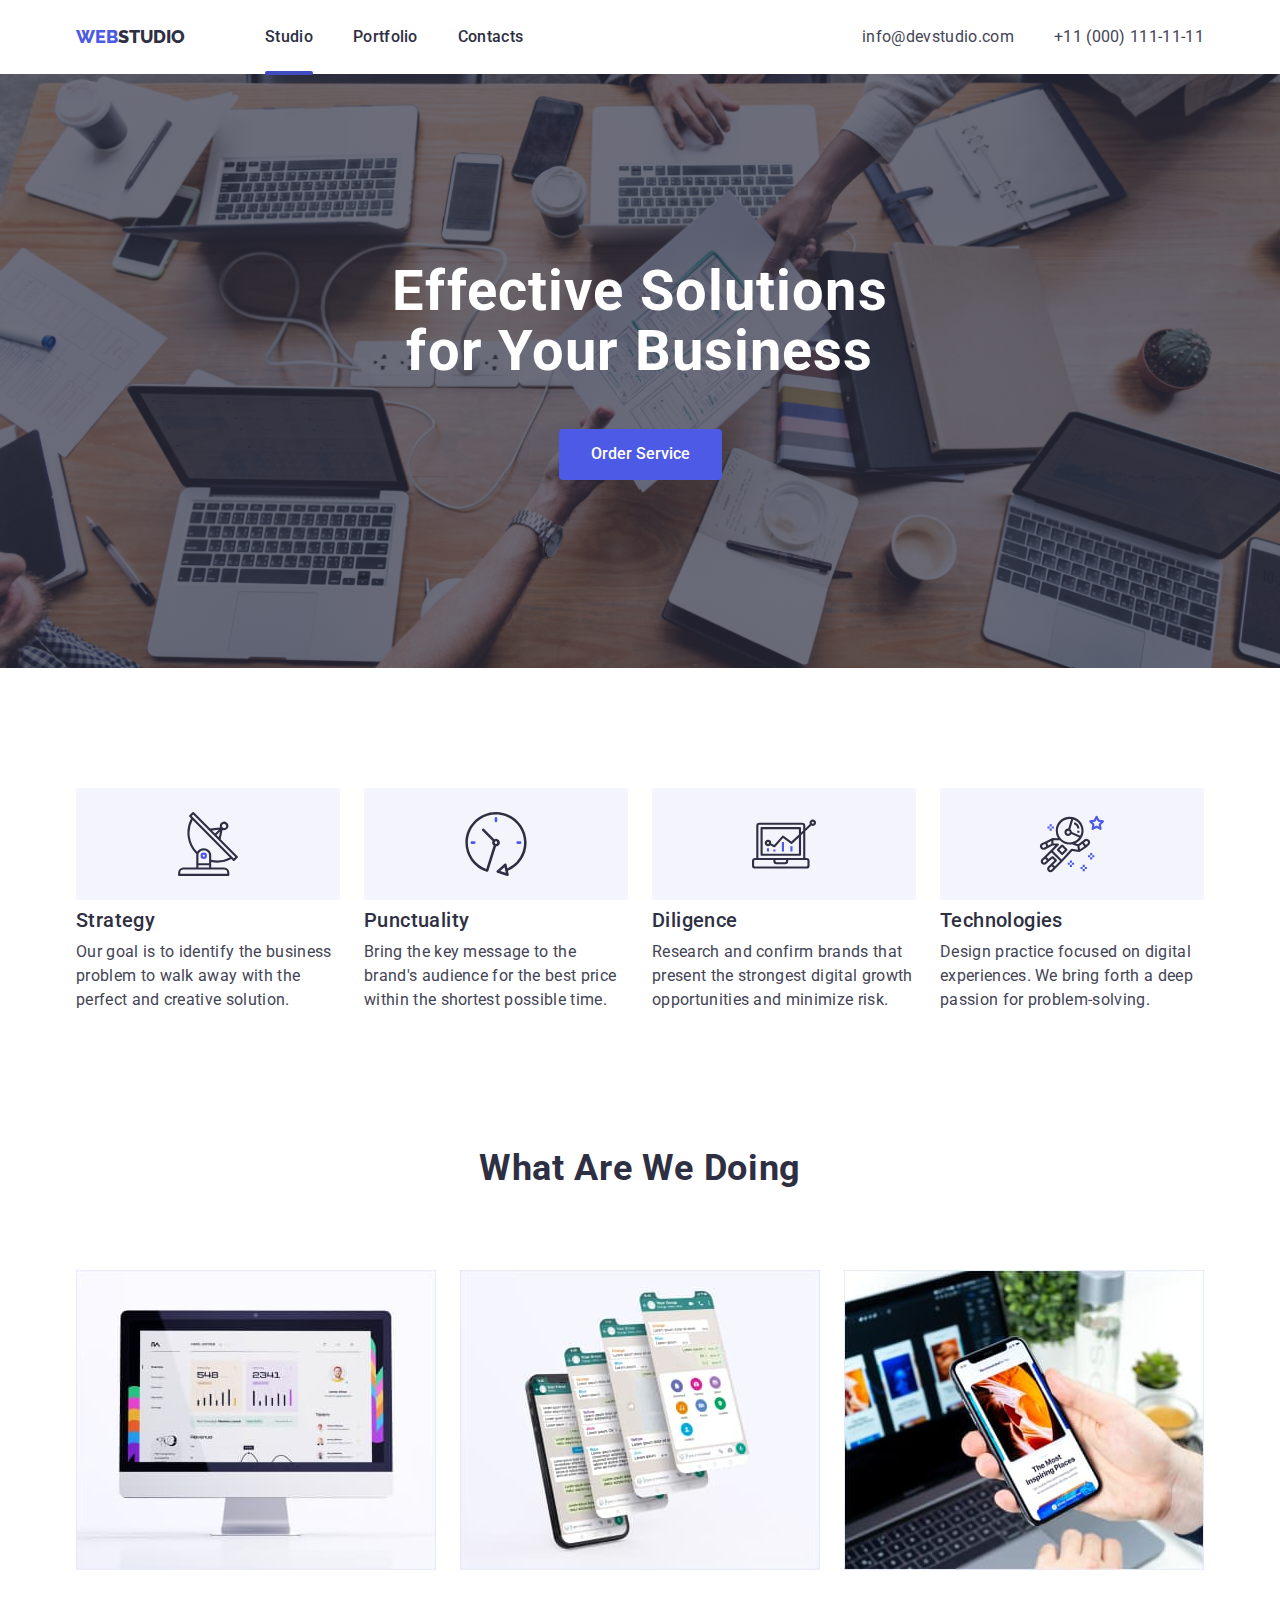
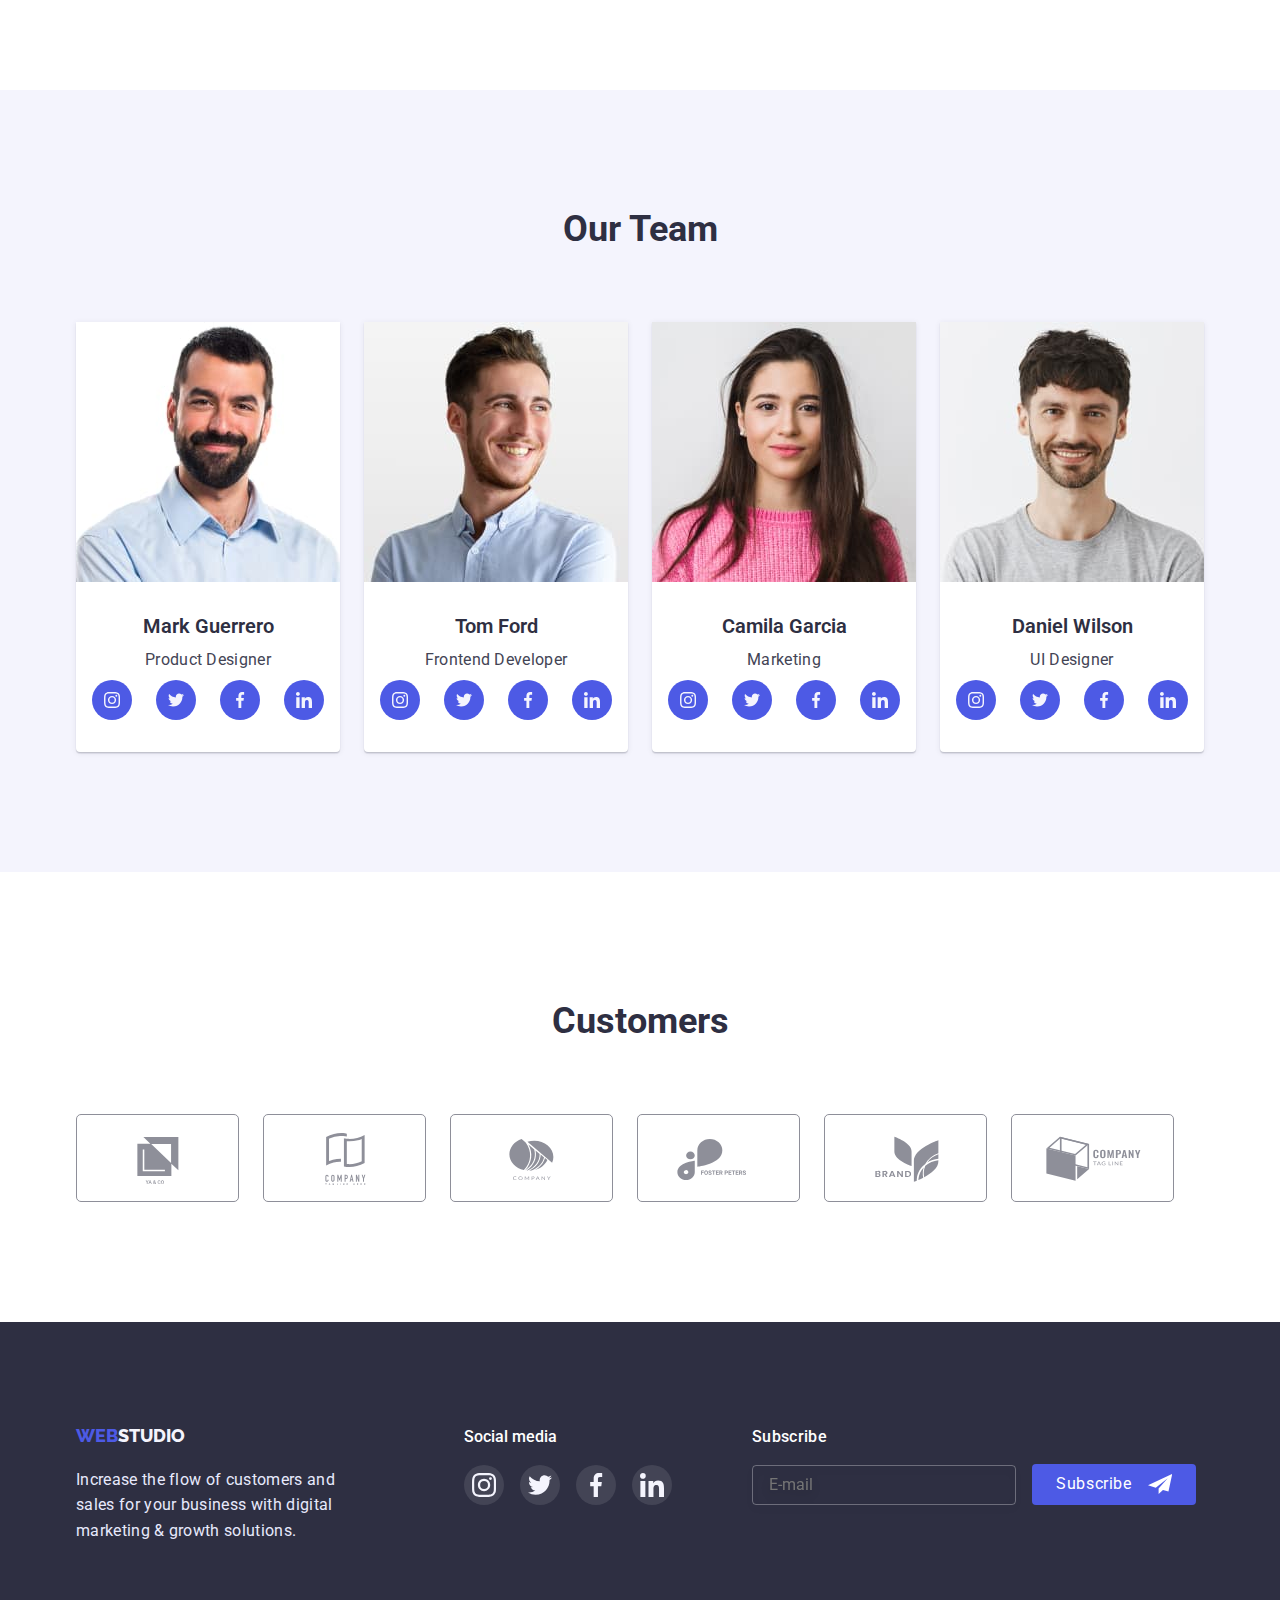
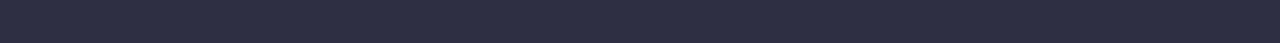
==== commit a8159222: "hw7(task7) fix1.9" ====
--- a/index.html
+++ b/index.html
@@ -42,7 +42,7 @@
     </div> 
 
     <!-- MOBMENU -->
-    <div class="mob-menu" data-menu>
+    <div class="mob-menu is-hidden" data-menu>
       <div class="container-mob">
       <button type="button" class="menu-close" width="8" height="8" data-menu-close>
         <svg class="menu-close-icon">
@@ -111,7 +111,7 @@
 
       <!--Section1-->
       <section class="about">
-        <div class="container">
+        <div class="container container-one">
         <h2 hidden class="section-two">Main Kontent With Sections</h2>
         <ul class="about-list abouthead list">
           <li class="about-item">
@@ -213,7 +213,7 @@
  
       <!--Section3-->
       <section class="team">
-        <div class="container">
+        <div class="container container-three">
         <h2 class="title-three">Our Team</h2>
 
         <ul  class="img-team list">
@@ -392,7 +392,7 @@
 
       <!--Section4-->
       <section class="cust">
-        <div class="container">
+        <div class="cust-container container">
           <h2 class="title-four">Customers</h2>
             <ul class="cust-list list">
               <li class="cust-item">
--- a/styles/style.css
+++ b/styles/style.css
@@ -58,6 +58,17 @@
 }
 
 .container{
+    /* min-width: 320px;
+    max-width: 428px; */
+    /* width: 1158px; */
+    padding-left: 15px;
+    padding-right: 15px;
+    /* outline: 1px; */
+    margin: 0 auto;
+   /*-outline: 1px solid red;-*/
+}
+
+.container-portfolio{
     /* width: 1158px; */
     padding-left: 15px;
     padding-right: 15px;
@@ -68,8 +79,8 @@
 
 /*-----SHABLON-TOP-LINE-------*/
 .topline {
-    padding-top: 25px;
-    padding-bottom: 25px;
+    padding-top: 24px;
+    padding-bottom: 24px;
     box-shadow: 0px 2px 1px
     rgba(46, 47, 66, 0.08), 0px 1px 1px
     rgba(46, 47, 66, 0.16), 0px 1px 6px 
@@ -78,6 +89,8 @@
 
 .had-container {
     display: flex;
+    align-items: center;
+    justify-content: space-between;
 }
 .style-navigation {
     margin-right: auto;
@@ -116,14 +129,17 @@
     display: none;
 }
   /* ----MenuOpen----- */
-.menu-open{
+.menu-open{    
+    display: flex;
+    justify-content: center;
+    align-items: center;
     width: 32px;
     height: 22px;
     padding: 0;
     background-color: transparent;
     border: none;
-    padding-top: 48px;
-    padding-bottom: 48px;
+    /* padding-top: 48px;
+    padding-bottom: 48px; */
 }
 
 .menu-open-icon{
@@ -145,8 +161,7 @@
     width: 100vh;
     height: 100vh;
     background-color: #FFFFFF;
-    padding-top: 48px;
-    padding-bottom: 48px;
+    padding: 80px 40px 40px 40px;
 }
 
 .mob-menu > .container-mob{
@@ -193,7 +208,14 @@
 }
 
 .mob-menu-nav{
-    margin-bottom: 40px;
+    margin: 40px 0;
+}
+
+.mob-menu-nav:first-child{
+    margin-top: 0;
+}
+.mob-menu-nav:last-child{
+    margin-bottom: 0;
 }
 .studio-mob {
     color: #2E2F42;
@@ -204,6 +226,7 @@
 }
 .contact-mob {
     color: #2E2F42;
+    margin: 0;
 }
 .studio-mob:hover,
 .studio-mob:focus,
@@ -221,19 +244,22 @@
 }
 
 .mob-menu-mail {
+    font-style: normal;
     font-weight: 500;
     font-size: 20px;
     line-height: 1.2;
     letter-spacing: 0.02em;
-    color: #434455;color: 
+    color: #434455; 
 }
 
 .mob-menu-tel {
+    font-style: normal;
     font-weight: 600;
     font-size: 36px;
-    line-height: 1.11;
+    line-height: 1.1;
     text-transform: capitalize;
     color: #434455;
+    margin-bottom: 40px;
 }
 .mob-menu-tel:hover,
 .mob-menu-tel:focus,
@@ -273,7 +299,7 @@
 
 .mainheadder >.container{
     display: flex;
-    padding: 0;
+    /* padding: 0; */
     width: 100%;
     flex-wrap: wrap;
     align-items: center;
@@ -347,10 +373,13 @@
 
 
 /*--------------Section1--------*/
-
-.abouthead {
+.about{
     padding-top: 96px;
     padding-bottom: 96px;
+}
+.abouthead {
+    /* padding-top: 96px;
+    padding-bottom: 96px; */
  
  }
  
@@ -381,7 +410,8 @@
 
 .hhead{
     color: #2E2F42;
-    margin-top: 8px;
+    /* margin-top: 8px; */
+    margin-top: 0px;
 }
 
 .phead{
@@ -421,7 +451,7 @@
 
 /*--------------Section3--------*/
 .team{
-    padding-bottom: 128px;
+    padding-bottom: 96px;
     padding-top: 96px;
     background: right #F4F4FD;
     
@@ -439,8 +469,9 @@
 
 .img-team{
     display: flex;
+    justify-content: center;
     flex-wrap: wrap;
-    gap: 24px;    
+    gap: 72px;    
 
 }
 
@@ -498,9 +529,8 @@
     justify-content: center;
     fill: #F4F4FD;
     transition: 250ms cubic-bezier(0.4, 0, 0.2, 1);
-
-}
-
+}
+/* testfix */
 .studio-soc-item{
     fill: #F4F4FD;
 }
@@ -537,8 +567,8 @@
     height: 88px;
 }
 .cust-link {
-    width: 100%;
-    height: 100%;
+    width: 168px;
+    height: 88px;
     border: 1px solid #8E8F99;
     border-radius: 5px;
     display: flex;
@@ -682,6 +712,7 @@
     display: grid;
     justify-content: center;
     align-items: center;
+    width: 100%;
 }
 .footer-subskribe{
     margin-left: auto;
@@ -700,7 +731,7 @@
 }
 
 .subskribe-input{
-    width: 264px;
+    width: 100%;
     height: 40px;
     margin-top: 16px;
     background-color: transparent;
@@ -754,6 +785,8 @@
     margin-bottom: 72px;
     display: flex;
     gap: 24px;
+    flex-wrap: wrap;
+    
 }
 
 .filters{
@@ -872,7 +905,7 @@
 line-height: 1.5;
 color: #F4F4FD;
 padding-top: 40px;
-padding-bottom: 164px;
+padding-bottom: 171px;
 padding-left: 32px;
 background-color: rgba(77,	90,	229, 0.902);
 transform: translateY(100%);
--- a/styles/mobile.css
+++ b/styles/mobile.css
@@ -1,7 +1,14 @@
 @media screen and (max-width: 320px) {
     .container {
-        width: 294px;
-    }
+      min-width: 320px;
+    }
+    .container-portfolio{
+         width: 294px;
+         align-items: center;
+         justify-content: center;
+    }
+  
+    
         /*--------------Section1--------*/
         .hhead {
             text-align: center;
@@ -31,6 +38,13 @@
     clip: rect(0 0 0 0);
     overflow: hidden;
  }
+ /* mobmenu */
+ .container-mob{
+   width: 296px;
+ }
+ .mob-soc-list{
+   gap: 15px
+ }
 /*--------------Section2--------*/
 .our-work{
     position: absolute;
@@ -44,13 +58,32 @@
     clip: rect(0 0 0 0);
     overflow: hidden;
  }
+  /* Sectio4 */
+  .cust-link {
+   width: 100%;
+   height: 100%;
+ }
+
+  /* -----FOOOTER---- */
+.subskribe-input{
+   width: 100%;
+}
+/* PORTFOLIO */
+.portfolio-content {
+   justify-content: center;
+   align-items: center;
+}
+.container-portfolio{
+   width: 296px;
+}
   
 }
 
 @media screen and (min-width: 320px) {
     .container {
-        width: 294px;
-    }
+      min-width: 320px;
+    }
+
     /*--------------Section1--------*/
     .hhead {
         text-align: center;
@@ -80,6 +113,13 @@
     clip: rect(0 0 0 0);
     overflow: hidden;
  }
+ /* mobmenu */
+ .container-mob{
+   width: 320px;
+ }
+ .mob-soc-list{
+   gap: 20px
+ }
 /*--------------Section2--------*/
 .our-work{
     position: absolute;
@@ -93,17 +133,44 @@
     clip: rect(0 0 0 0);
     overflow: hidden;
  }
- 
-    
+
+ .container-portfolio{
+   width: auto;
+   align-items: center;
+      justify-content: center;
+ }
+ /* Sectio4 */
+ .cust-link {
+   width: 100%;
+   height: 100%;
+ }
+  /* -----FOOOTER---- */
+.subskribe-input{
+   width: 320px;
+}
+/* PORTFOLIO */
+.portfolio-content {
+   justify-content: center;
+   align-items: center;
+}
+.container-portfolio{
+   width: 320px;
+}
 }
 
 @media screen and (min-width: 480px) {
 .container {
-    width: 294px;
+   max-width: 428px;
+}
+.container-one {
+   width: 426px;
+}
+.container-three{
+   width: 294px;
 }
 /*-------MAIN BLACK BOX--------*/
 .mainheadder{
-   padding: 112px 56px;
+   padding: 112px 0px;
 }
 /*--------------Section1--------*/
  .about-item >.container {
@@ -144,6 +211,13 @@
     overflow: hidden;
  }
 
+ /* mobmenu */
+ .container-mob{
+   width: 428px;
+ }
+ .mob-soc-list{
+   gap: 56px;
+ }
 
  /*--------------Section2--------*/
  .our-work{
@@ -162,5 +236,14 @@
 .subskribe-input{
     width: 396px;
 }
-
-}+/* PORTFOLIO */
+.portfolio-content {
+   justify-content: center;
+   align-items: center;
+}
+.container-portfolio{
+   width: 426px;
+   align-items: center;
+   justify-content: center;
+}
+}
--- a/styles/tablet.css
+++ b/styles/tablet.css
@@ -1,6 +1,13 @@
 @media screen and (min-width: 768px) {
     .container {
-        width: 582px;
+        min-width: none;
+        max-width: none;
+        width: 768px;
+        /* width: 582px; */
+    }
+
+    .container-one{
+        width: 766px;
     }
     /* ------TOPLINE---------- */
     .menu-open{
@@ -32,7 +39,7 @@
         height: 4px;
         background-color: var(--second-btn-color);
         left: 0;
-        bottom: -25px;
+        bottom: -37px;
         border-radius: 2px;
     
     }
@@ -63,7 +70,9 @@
     }
     
     .contact-link{
-        display: block;
+        display: flex;
+        flex-direction: column;
+        /* display: block; */
         font-style: normal;
         font-weight: 400;
         font-size: 16px;
@@ -82,7 +91,7 @@
     }
     
     .header-mail{
-        margin-right: 40px;
+        margin-right: none;
     color: #434455;
     transition: 250ms cubic-bezier(0.4, 0, 0.2, 1);
     }
@@ -110,7 +119,7 @@
         justify-content: none;
     }
     .mainheadder{
-        padding: 112px 137px 108px;
+        padding: 112px 0px;
         background-image: linear-gradient(
         rgba(46, 47, 66, 0.7),
         rgba(46, 47, 66, 0.7)), 
@@ -137,8 +146,12 @@
     .about-item >.container {
         width: 582px;
      }
+     .about-item{
+        width: 356px;
+     }
     .about-list {
         gap: 72px 24px;
+        
     }
 
     .hhead{
@@ -152,20 +165,30 @@
  /*--------------Section3--------*/
     .team{
         padding-bottom: 104px;
-    
+    }
+    .img-team{
+        gap: 64px 24px;
     }
 
     
 
     /*-----SECTION 4---*/
- 
-
+    .cust-container{
+        width: 582px;
+    }
+    .cust-link{
+        width: 168px;
+        
+    }
     .cust-item {
+    
         width: calc((100% - 60px)/3);
     }
 
     /* -----FOOOTER---- */
+    
     .wrap-footer{
+        width: 582px;
         display: flex;
         flex-wrap: wrap;
     }
@@ -232,6 +255,27 @@
     display: flex;
     justify-content: center;
 }
-    
-
-    }+        /*--------------PORTFOLIO--------*/
+.container-portfolio{
+    width: 766px;
+}
+.portfolio-content{
+    display: flex;
+    flex-wrap: wrap;
+    gap: 72px 16px;
+    justify-content: start;
+}
+.nav-portfolio{
+    justify-content: center;
+    margin-bottom: 72px;
+    display: flex;
+    gap: 24px;
+    flex-wrap: nowrap;
+}
+.wrap-footer{
+    width: 528px;
+}
+
+    }
+
+
--- a/styles/desktop.css
+++ b/styles/desktop.css
@@ -1,9 +1,19 @@
 @media screen and (min-width: 1200px) {
-    .container {
+    .container, .container-portfolio {
         width: 1158px;
     }
-
-
+    
+    /* TOPLINE */
+    .header-nav .active-link::after{
+        bottom: -25px;
+    }
+    .contact-link{
+        display: flex;
+        flex-direction: row;
+    }
+    .header-mail{
+        margin-right: 40px;
+    }
     /*-------MAIN BLACK BOX--------*/
     .mainheadder >.container{
         display: block;
@@ -39,10 +49,12 @@
     }
 
     /*--------------Section1--------*/
-
+.about{
+    padding-top: 0px;
+    padding-bottom: 0px;
+}
 .abouthead {
     padding-bottom: 120px;
- 
  }
  
  .about-list {
@@ -167,6 +179,17 @@
     width: calc((100% - 150px)/6);
     height: 88px;
 }
+
+.cust-link {
+    width: 100%;
+    height: 100%;
+    border: 1px solid #8E8F99;
+    border-radius: 5px;
+    display: flex;
+    align-items: center;
+    justify-content: center;
+    transition: 250ms cubic-bezier(0.4, 0, 0.2, 1);
+}
      /* -----FOOOTER---- */
     .wrap-footer {
         display: flex;
@@ -191,5 +214,14 @@
         margin-left: 80px;
         padding-top: 100px;
     }
+
+    /* -------MAIN CONTENT PORTFOLIO--------  */
+
+.portfolio-content{
+    display: flex;
+    flex-wrap: wrap;
+    gap: 48px 24px;
+}
+
     
     }